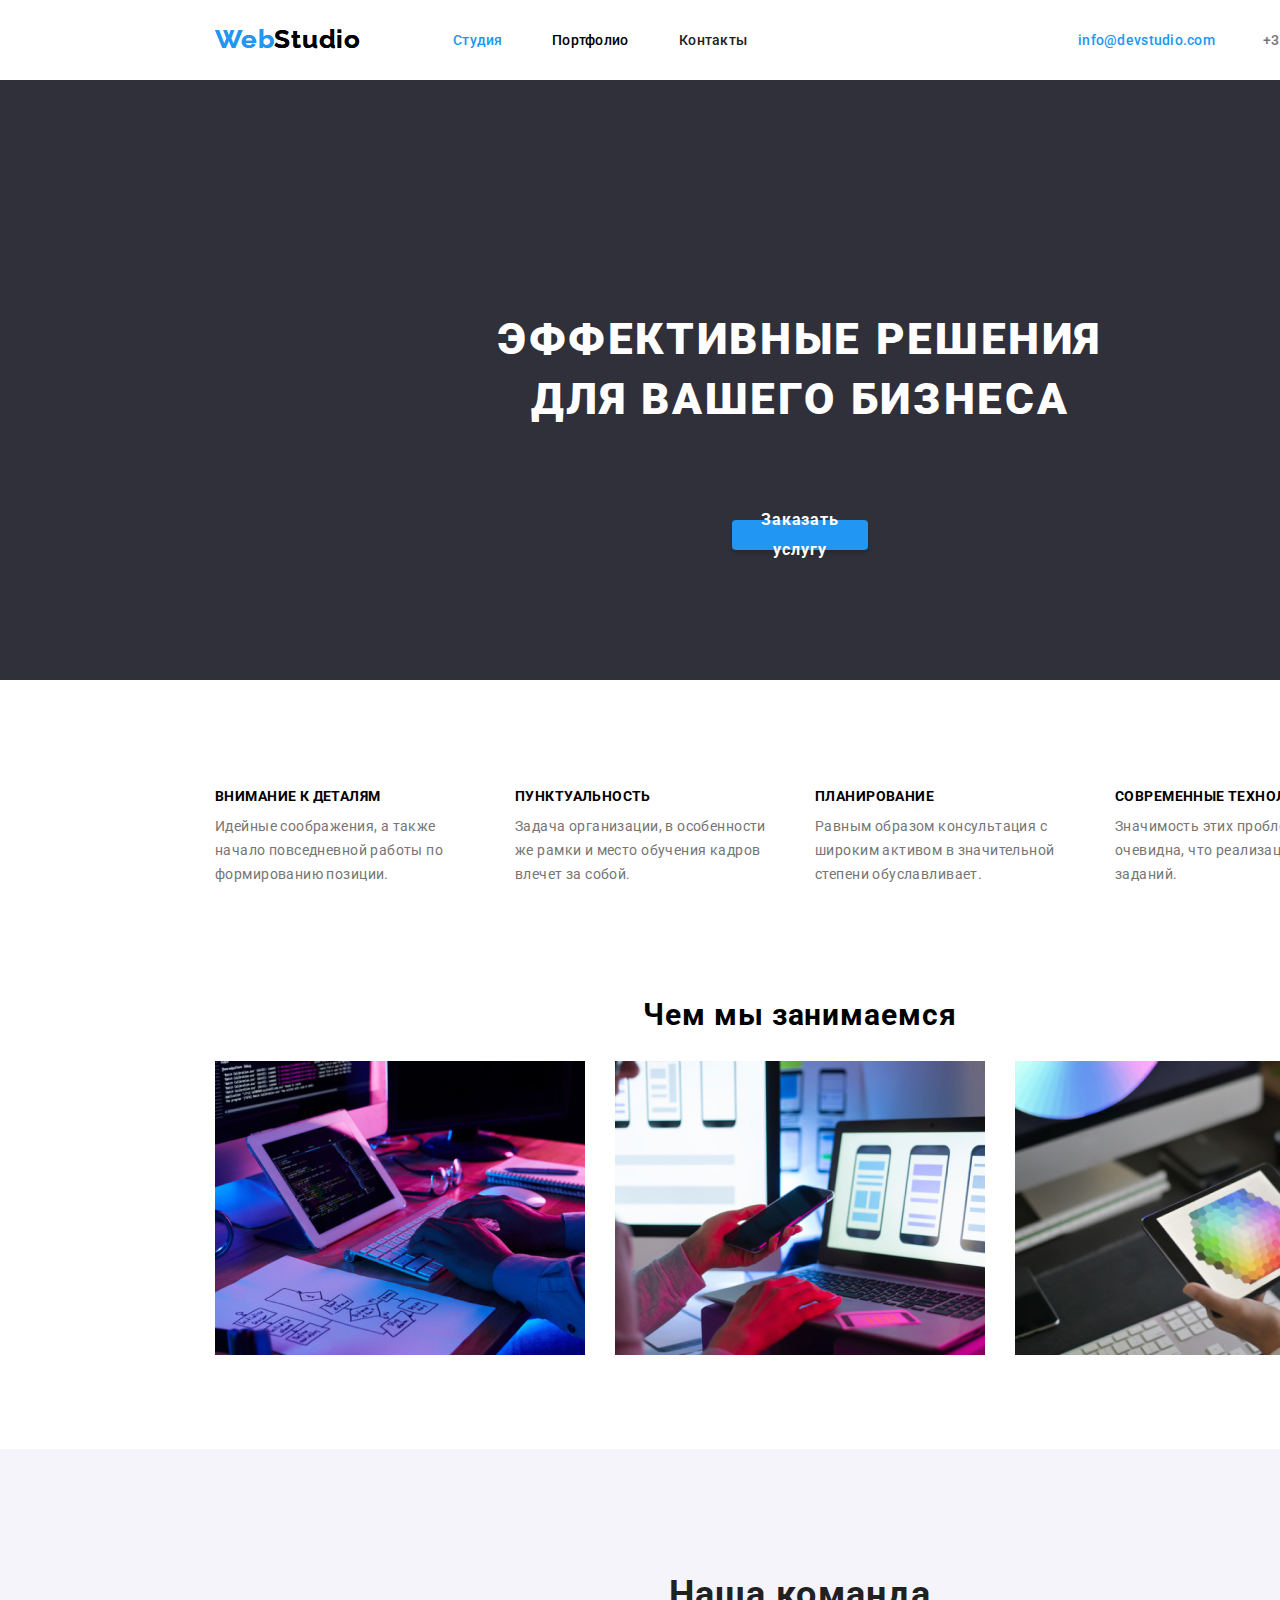
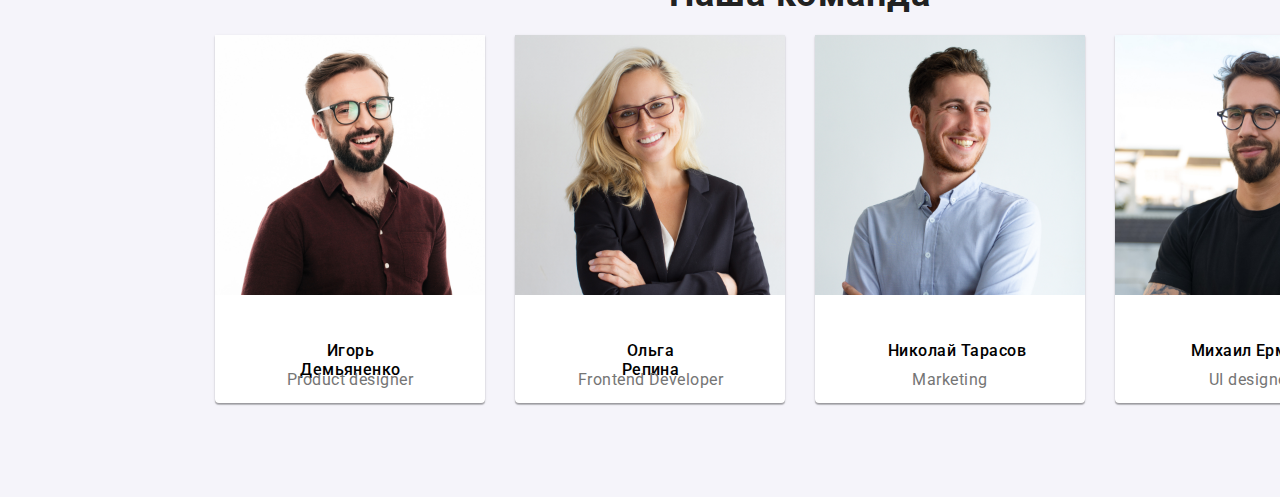
==== index.html @ 215f5685 "Add files via upload" ====
<!DOCTYPE html>
<html>
  <head>
    <meta charset="UTF-8" />
    <meta http-equiv="X-UA-Compatible" content="IE=edge" />
    <meta name="viewport" content="width=device-width, initial-scale=1.0" />
    <title>WebStudio</title>
    <link rel="stylesheet" type="text/css" href="./css/styles.css" />
    <link rel="preconnect" href="https://fonts.googleapis.com" />
    <link rel="preconnect" href="https://fonts.gstatic.com" crossorigin />
    <link
      href="https://fonts.googleapis.com/css2?family=Raleway&family=Roboto:wght@100&display=swap"
      rel="stylesheet"
    />
    <link rel="preconnect" href="https://fonts.googleapis.com" />
    <link rel="preconnect" href="https://fonts.gstatic.com" crossorigin />
    <link
      href="https://fonts.googleapis.com/css2?family=Raleway&family=Roboto:wght@100;400&display=swap"
      rel="stylesheet"
    />
  </head>
  <body class="page">
    <!-- Header -->
    <header>
      <nav>
        <a href="" lang="en" class="logo"> <span> Web</span>Studio </a>

        <ul class="site-nav">
          <li>
            <a href="" class="studio current"> Студия </a>
          </li>

          <li>
            <a href="./portfolio.html" class="portfolio">Портфолио</a>
          </li>
          <li>
            <a href="" class="contacts">Контакты</a>
          </li>
        </ul>
        <ul>
          <li>
            <a href="" class="email"> info@devstudio.com </a>
          </li>
          <li>
            <a href="" class="telephone-number"> +380961111111 </a>
          </li>
        </ul>
      </nav>
    </header>
    <main>
      <!-- Hero -->
      <section class="hero">
        <h1 class="hero-title">
          Эффективные решения <br />
          для вашего бизнеса
        </h1>

        <a href="" class="button">Заказать услугу</a>
      </section>

      <!-- Second Section -->
      <section>
        <!-- hidden heading -->
        <h2>Наши преймущества</h2>
      </section>
      <section>
        <ul>
          <li>
            <h3 class="details">Внимание к деталям</h3>
            <p class="details-text">
              Идейные соображения, а также начало повседневной работы по
              формированию позиции.
            </p>
          </li>

          <li>
            <h3 class="punctuality">Пунктуальность</h3>
            <p class="punctuality-text">
              Задача организации, в особенности же рамки и место обучения кадров
              влечет за собой.
            </p>
          </li>

          <li>
            <h3 class="planning">Планирование</h3>
            <p class="planning-text">
              Равным образом консультация с широким активом в значительной
              степени обуславливает.
            </p>
          </li>

          <li>
            <h3 class="technologies">Современные технологии</h3>
            <p class="technologies-text">
              Значимость этих проблем настолько очевидна, что реализация
              плановых заданий.
            </p>
          </li>
        </ul>
      </section>
      <!-- Third Section -->
      <section>
        <h2 class="what-we-do">Чем мы занимаемся</h2>
        <ul>
          <li>
            <a href="" class="img-1">
              <img
                src="./images/img-1.jpg"
                alt="Печатает на клавиатуре"
                width="370"
                height="294"
              />
            </a>
          </li>

          <li>
            <a href="" class="img-2">
              <img
                src="./images/img-2.jpg"
                alt="Ноутбук и планшет"
                width="370"
                height="294"
              />
            </a>
          </li>

          <li>
            <a href="" class="img-3">
              <img
                src="./images/img-3.jpg"
                alt="Планшет и цветовая форма"
                width="370"
                height="294"
              />
            </a>
          </li>
        </ul>
      </section>

      <section class="our-team"></section>
      <!-- Our Team -->
      <section>
        <h2 class="heading-team">Наша команда</h2>
        <ul>
          <li>
            <a href="" class="img-igor">
              <img
                src="./images/img-4.jpg"
                alt="Игорь Демьяненко"
                width="270"
                height="260"
              />
            </a>
            <p class="igor-d">Игорь Демьяненко</p>
            <p lang="en" class="product-designer">Product designer</p>
          </li>

          <li>
            <a href="" class="img-olga">
              <img
                src="./images/img-5.jpg"
                alt="Ольга Репина"
                width="270"
                height="260"
              />
            </a>
            <p class="olga-r">Ольга Репина</p>
            <p lang="en" class="frontend-developer">Frontend Developer</p>
          </li>

          <li>
            <a href="" class="img-taras">
              <img
                src="./images/img-6.jpg"
                alt="Николай Тарасов"
                width="270"
                height="260"
              />
            </a>
            <p class="tarasov">Николай Тарасов</p>
            <p lang="en" class="marketing">Marketing</p>
          </li>

          <li>
            <a href="" class="img-michael">
              <img
                src="./images/img-7.jpg"
                alt="Михаил Ермаков"
                width="270"
                height="260"
              />
            </a>
            <p class="michael-e">Михаил Ермаков</p>
            <p lang="en" class="ui-designer">UI designer</p>
          </li>
        </ul>
      </section>
    </main>
    <!-- Footer -->
    <footer class="footer">
      <a href="" lang="en" class="logo"> <span> Web</span>Studio </a>
      <address>
        г. Киев, пр-т Леси Украинки, 26 <br />
        <a href="info@example.com" class="email-foot">info@example.com</a>
      </address>
    </footer>
  </body>
</html>
---- css/styles.css ----
:root {
  --title-text-color: #212121;
  --accent-color: #2196f3;
}
ul {
  list-style-type: none;
}

header {
  /* top line bg */

  position: absolute;
  width: 1600px;
  height: 80px;
  left: 0px;
  top: 0px;

  background: #ffffff;
}
.logo {
  /* WebStudio */

  position: absolute;
  width: 145px;
  height: 31px;
  left: 215px;
  top: 24px;

  font-family: Raleway;
  font-style: normal;
  font-weight: bold;
  font-size: 26px;
  line-height: 31px;
  /* identical to box height */
  letter-spacing: 0.03em;

  color: #000000;
  text-decoration: none;
}
.logo span {
  color: #2196f3;
  text-decoration: none;
}
.studio {
  /* Студия */

  position: absolute;
  width: 49px;
  height: 16px;
  left: 453px;
  top: 32px;

  font-family: Roboto;
  font-style: normal;
  font-weight: 500;
  font-size: 14px;
  line-height: 16px;
  letter-spacing: 0.02em;

  color: #2196f3;

  text-decoration: none;
}
.site-nav .studio.current {
  color: var(--accent-color);
}
.studio:hover,
.studio:focus {
  color: #000000;
}
.portfolio {
  /* Портфолио */

  position: absolute;
  width: 77px;
  height: 16px;
  left: 552px;
  top: 32px;

  font-family: Roboto;
  font-style: normal;
  font-weight: 500;
  font-size: 14px;
  line-height: 16px;
  letter-spacing: 0.02em;

  color: var(--primary-text-color);
  text-decoration: none;
}
.contacts {
  /* Контакты */

  position: absolute;
  width: 68px;
  height: 16px;
  left: 679px;
  top: 32px;

  font-family: Roboto;
  font-style: normal;
  font-weight: 500;
  font-size: 14px;
  line-height: 16px;
  letter-spacing: 0.02em;
  text-decoration: none;

  color: #212121;
  list-style-type: none;
}
.email {
  /* info@devstudio.com */

  position: absolute;
  width: 135px;
  height: 16px;
  left: 1078px;
  top: 32px;

  font-family: Roboto;
  font-style: normal;
  font-weight: 500;
  font-size: 14px;
  line-height: 16px;
  letter-spacing: 0.02em;
  text-decoration: none;
  color: #2196f3;
}
.email:hover,
.email:focus {
  color: var(--accent-color);
}
.telephone-number {
  /* +38 096 111 11 11 */

  position: absolute;
  width: 122px;
  height: 16px;
  left: 1263px;
  top: 32px;

  font-family: Roboto;
  font-style: normal;
  font-weight: 500;
  font-size: 14px;
  line-height: 16px;
  letter-spacing: 0.02em;
  text-decoration: none;
  color: #757575;
}
.telephone-number:hover,
.telephone-number:focus {
  color: var(--accent-color);
}
.hero {
  /* Bg */

  position: absolute;
  width: 1600px;
  height: 600px;
  left: 0px;
  top: 80px;

  background: #2f303a;
}
.hero-title {
  /* Эффективные решения для вашего бизнеса */

  position: absolute;
  width: 696px;
  height: 120px;
  left: 452px;
  top: 200px;

  font-family: Roboto;
  font-style: normal;
  font-weight: 900;
  font-size: 44px;
  line-height: 60px;
  /* or 136% */
  text-align: center;
  letter-spacing: 0.06em;
  text-transform: uppercase;

  color: #ffffff;
}
/* Button */
.button {
  /* bg */

  position: absolute;
  width: 200px;
  height: 50px;
  left: 700px;
  top: 430px;

  background: #2196f3;
  box-shadow: 0px 4px 4px rgba(0, 0, 0, 0.15);
  border-radius: 4px;

  position: absolute;
  width: 136px;
  height: 30px;
  left: 732px;
  top: 440px;

  font-family: Roboto;
  font-style: normal;
  font-weight: bold;
  font-size: 16px;
  line-height: 30px;
  /* identical to box height, or 187% */
  display: flex;
  align-items: center;
  text-align: center;
  letter-spacing: 0.06em;

  color: #ffffff;

  text-decoration: none;
}

/* .button:hover,
.button:focus {
  color: var(--accent-color);
} */

.details {
  /* Внимание к деталям */

  position: absolute;
  width: 270px;
  height: 16px;
  left: 215px;
  top: 774px;

  font-family: Roboto;
  font-style: normal;
  font-weight: bold;
  font-size: 14px;
  line-height: 16px;
  letter-spacing: 0.03em;
  text-transform: uppercase;

  color: var(--primary-text-color);
}
.details-text {
  /* Идейные соображения, а также начало повседневной работы по формированию позиции. */

  position: absolute;
  width: 270px;
  height: 75px;
  left: 215px;
  top: 800px;

  font-family: Roboto;
  font-style: normal;
  font-weight: normal;
  font-size: 14px;
  line-height: 24px;
  /* or 171% */
  letter-spacing: 0.03em;

  color: #757575;
}
.punctuality {
  /* Пунктуальность */

  position: absolute;
  width: 270px;
  height: 16px;
  left: 515px;
  top: 774px;

  font-family: Roboto;
  font-style: normal;
  font-weight: bold;
  font-size: 14px;
  line-height: 16px;
  letter-spacing: 0.03em;
  text-transform: uppercase;

  color: var(--primary-text-color);
}
.punctuality-text {
  /* Задача организации, в особенности же рамки и место обучения кадров влечет за собой. */

  position: absolute;
  width: 270px;
  height: 75px;
  left: 515px;
  top: 800px;

  font-family: Roboto;
  font-style: normal;
  font-weight: normal;
  font-size: 14px;
  line-height: 24px;
  /* or 171% */
  letter-spacing: 0.03em;

  color: #757575;
}

.planning {
  /* Планирование */

  position: absolute;
  width: 270px;
  height: 16px;
  left: 815px;
  top: 774px;

  font-family: Roboto;
  font-style: normal;
  font-weight: bold;
  font-size: 14px;
  line-height: 16px;
  letter-spacing: 0.03em;
  text-transform: uppercase;

  color: var(--primary-text-color);
}
.planning-text {
  /* Равным образом консультация с широким активом в значительной степени обуславливает. */

  position: absolute;
  width: 270px;
  height: 75px;
  left: 815px;
  top: 800px;

  font-family: Roboto;
  font-style: normal;
  font-weight: normal;
  font-size: 14px;
  line-height: 24px;
  /* or 171% */
  letter-spacing: 0.03em;

  color: #757575;
}
.technologies {
  /* Современные технологии */

  position: absolute;
  width: 270px;
  height: 16px;
  left: 1115px;
  top: 774px;

  font-family: Roboto;
  font-style: normal;
  font-weight: bold;
  font-size: 14px;
  line-height: 16px;
  letter-spacing: 0.03em;
  text-transform: uppercase;

  color: var(--primary-text-color);
}
.technologies-text {
  /* Значимость этих проблем настолько очевидна, что реализация плановых заданий. */

  position: absolute;
  width: 270px;
  height: 75px;
  left: 1115px;
  top: 800px;

  font-family: Roboto;
  font-style: normal;
  font-weight: normal;
  font-size: 14px;
  line-height: 24px;
  /* or 171% */
  letter-spacing: 0.03em;

  color: #757575;
}
.what-we-do {
  /* Чем мы занимаемся */

  position: absolute;
  width: 376px;
  height: 42px;
  left: 612px;
  top: 969px;

  font-family: Roboto;
  font-style: normal;
  font-weight: bold;
  font-size: 30px;
  line-height: 42px;
  text-align: center;
  letter-spacing: 0.03em;

  color: var(--primary-text-color);
}
.img-1 {
  /* img */

  position: absolute;
  width: 370px;
  height: 294px;
  left: 215px;
  top: 1061px;

  background: url(close-up-image-programer-working-his-desk-office_1098-18707.jpg);
  mix-blend-mode: normal;
}
.img-2 {
  /* img */

  position: absolute;
  width: 370px;
  height: 294px;
  left: 615px;
  top: 1061px;

  background: url(web-ui-designers-are-developing-application-smartphones-team-creators-is-working-interface-mobile-phones_8119-2713.jpg);
}
.img-3 {
  /* img */

  position: absolute;
  width: 370px;
  height: 294px;
  left: 1015px;
  top: 1061px;

  background: url(creative-artist-web-design-with-working-colour-selection-graphic-tablet_35674-1119.jpg);
}

.our-team {
  /* Section bg our team */

  position: absolute;
  width: 1600px;
  height: 648px;
  left: 0px;
  top: 1449px;

  background: #f5f4fa;
}
.heading-team {
  /* Наша команда */

  position: absolute;
  width: 264px;
  height: 42px;
  left: 668px;
  top: 1543px;

  font-family: Roboto;
  font-style: normal;
  font-weight: bold;
  font-size: 36px;
  line-height: 42px;
  text-align: center;
  letter-spacing: 0.03em;

  color: #212121;
}
.our-team {
  /* Section bg */

  position: absolute;
  width: 1600px;
  height: 648px;
  left: 0px;
  top: 1449px;

  background: #f5f4fa;
}

.img-igor {
  /* card bg */

  position: absolute;
  width: 270px;
  height: 368px;
  left: 215px;
  top: 1635px;

  background: #ffffff;
  /* material shadow v1 */
  box-shadow: 0px 1px 3px rgba(0, 0, 0, 0.12), 0px 1px 1px rgba(0, 0, 0, 0.14),
    0px 2px 1px rgba(0, 0, 0, 0.2);
  border-radius: 0px 0px 4px 4px;
}
.img-olga {
  /* card bg */

  position: absolute;
  width: 270px;
  height: 368px;
  left: 515px;
  top: 1635px;

  background: #ffffff;
  /* material shadow v1 */
  box-shadow: 0px 1px 3px rgba(0, 0, 0, 0.12), 0px 1px 1px rgba(0, 0, 0, 0.14),
    0px 2px 1px rgba(0, 0, 0, 0.2);
  border-radius: 0px 0px 4px 4px;
}

.img-taras {
  /* card bg */

  position: absolute;
  width: 270px;
  height: 368px;
  left: 815px;
  top: 1635px;

  background: #ffffff;
  /* material shadow v1 */
  box-shadow: 0px 1px 3px rgba(0, 0, 0, 0.12), 0px 1px 1px rgba(0, 0, 0, 0.14),
    0px 2px 1px rgba(0, 0, 0, 0.2);
  border-radius: 0px 0px 4px 4px;
}
.img-michael {
  /* card bg */

  position: absolute;
  width: 270px;
  height: 368px;
  left: 1115px;
  top: 1635px;

  background: #ffffff;
  /* material shadow v1 */
  box-shadow: 0px 1px 3px rgba(0, 0, 0, 0.12), 0px 1px 1px rgba(0, 0, 0, 0.14),
    0px 2px 1px rgba(0, 0, 0, 0.2);
  border-radius: 0px 0px 4px 4px;
}
.igor-d {
  /* Игорь Демьяненко */

  position: absolute;
  width: 151px;
  height: 19px;
  left: 275px;
  top: 1925px;

  font-family: Roboto;
  font-style: normal;
  font-weight: 500;
  font-size: 16px;
  line-height: 19px;
  /* identical to box height */
  text-align: center;
  letter-spacing: 0.03em;

  color: var(--primary-text-color);
}
.product-designer {
  /* Product Designer */

  position: absolute;
  width: 130px;
  height: 19px;
  left: 285px;
  top: 1954px;

  font-family: Roboto;
  font-style: normal;
  font-weight: normal;
  font-size: 16px;
  line-height: 19px;
  /* identical to box height */
  text-align: center;
  letter-spacing: 0.03em;

  color: #757575;
}
.olga-r {
  /* Ольга Репина */

  position: absolute;
  width: 109px;
  height: 19px;
  left: 596px;
  top: 1925px;

  font-family: Roboto;
  font-style: normal;
  font-weight: 500;
  font-size: 16px;
  line-height: 19px;
  /* identical to box height */
  text-align: center;
  letter-spacing: 0.03em;

  color: var(--primary-text-color);
}
.frontend-developer {
  /* Frontend Developer */

  position: absolute;
  width: 147px;
  height: 19px;
  left: 577px;
  top: 1954px;

  font-family: Roboto;
  font-style: normal;
  font-weight: normal;
  font-size: 16px;
  line-height: 19px;
  /* identical to box height */
  text-align: center;
  letter-spacing: 0.03em;

  color: #757575;
}
.tarasov {
  /* Николай Тарасов */

  position: absolute;
  width: 150px;
  height: 19px;
  left: 882px;
  top: 1925px;

  font-family: Roboto;
  font-style: normal;
  font-weight: 500;
  font-size: 16px;
  line-height: 19px;
  /* identical to box height */
  text-align: center;
  letter-spacing: 0.03em;

  color: var(--primary-text-color);
}
.marketing {
  /* Marketing */

  position: absolute;
  width: 76px;
  height: 19px;
  left: 912px;
  top: 1954px;

  font-family: Roboto;
  font-style: normal;
  font-weight: normal;
  font-size: 16px;
  line-height: 19px;
  /* identical to box height */
  text-align: center;
  letter-spacing: 0.03em;

  color: #757575;
}
.michael-e {
  /* Михаил Ермаков */

  position: absolute;
  width: 150px;
  height: 19px;
  left: 1183px;
  top: 1925px;

  font-family: Roboto;
  font-style: normal;
  font-weight: 500;
  font-size: 16px;
  line-height: 19px;
  /* identical to box height */
  text-align: center;
  letter-spacing: 0.03em;

  color: var(--primary-text-color);
}
.ui-designer {
  /* UI Designer */

  position: absolute;
  width: 87px;
  height: 19px;
  left: 1207px;
  top: 1954px;

  font-family: Roboto;
  font-style: normal;
  font-weight: normal;
  font-size: 16px;
  line-height: 19px;
  /* identical to box height */
  text-align: center;
  letter-spacing: 0.03em;

  color: #757575;
}
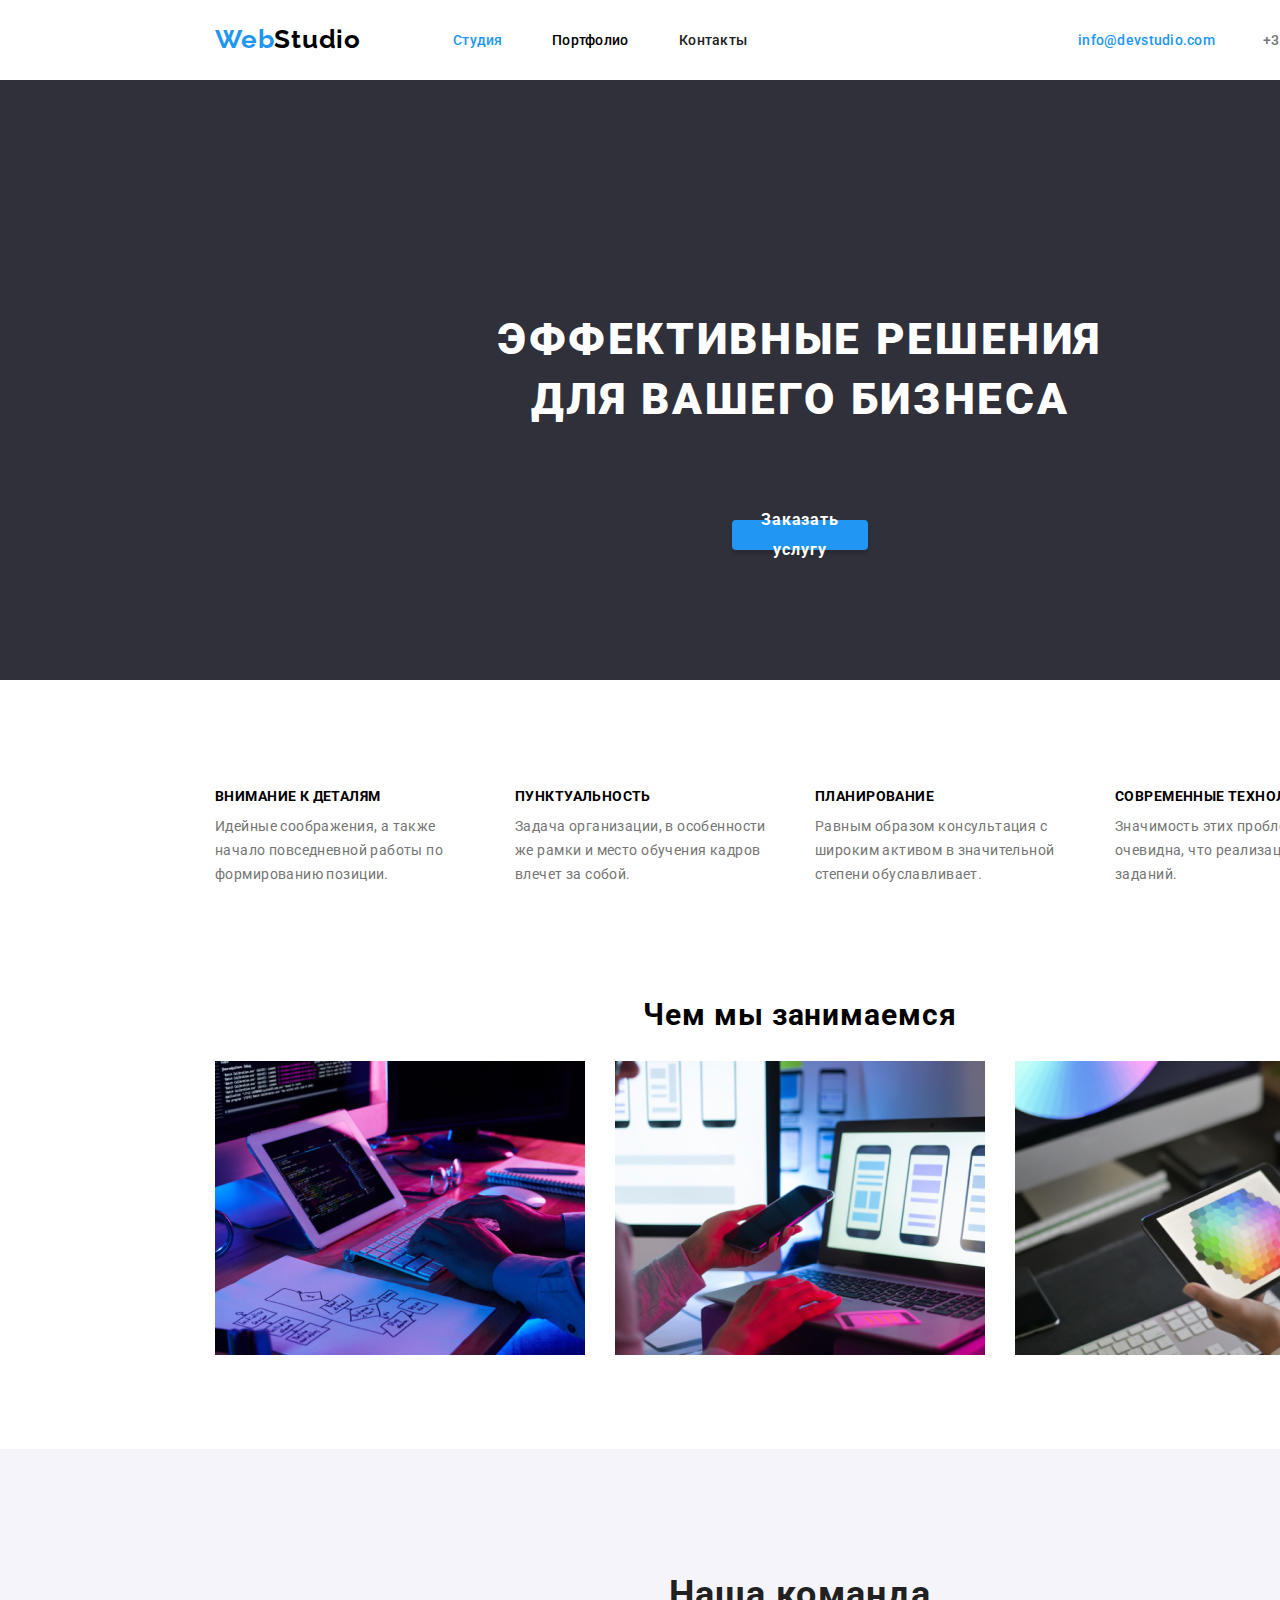
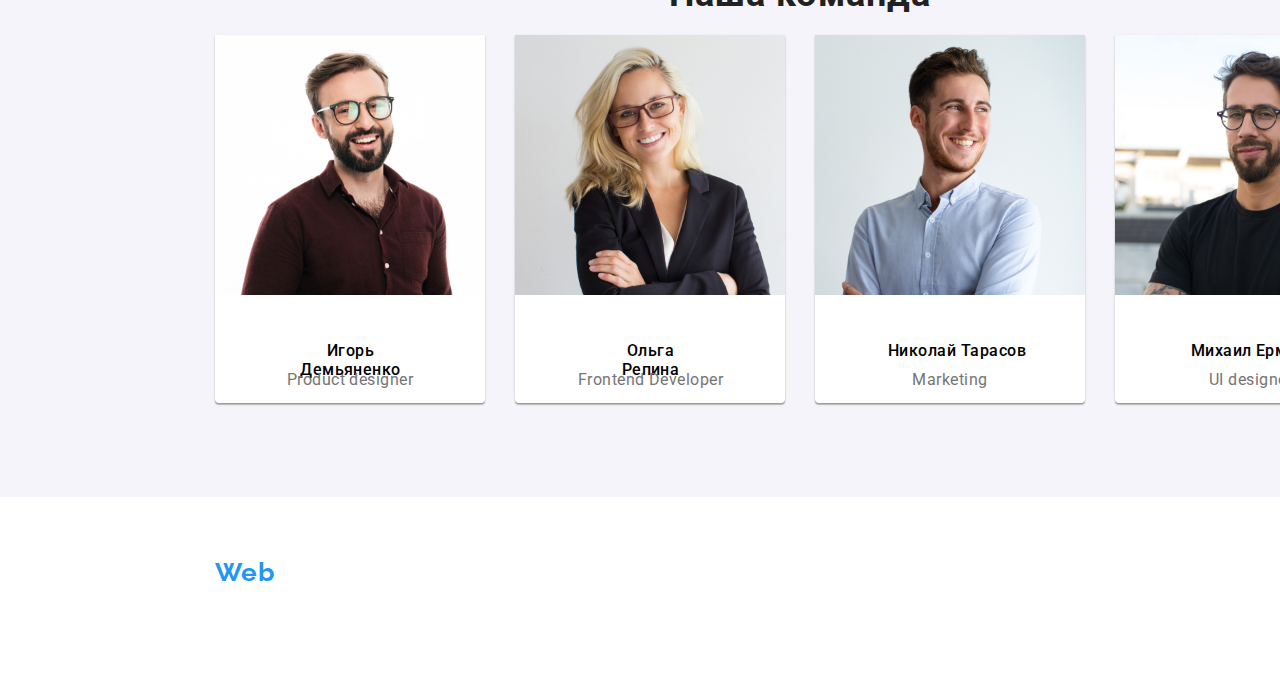
==== commit 9fb29ce8: "Fixed bugs" ====
--- a/index.html
+++ b/index.html
@@ -103,36 +103,33 @@
         <h2 class="what-we-do">Чем мы занимаемся</h2>
         <ul>
           <li>
-            <a href="" class="img-1">
-              <img
-                src="./images/img-1.jpg"
-                alt="Печатает на клавиатуре"
-                width="370"
-                height="294"
-              />
-            </a>
-          </li>
-
-          <li>
-            <a href="" class="img-2">
-              <img
-                src="./images/img-2.jpg"
-                alt="Ноутбук и планшет"
-                width="370"
-                height="294"
-              />
-            </a>
-          </li>
-
-          <li>
-            <a href="" class="img-3">
-              <img
-                src="./images/img-3.jpg"
-                alt="Планшет и цветовая форма"
-                width="370"
-                height="294"
-              />
-            </a>
+            <img
+              class="img-1"
+              src="./images/img-1.jpg"
+              alt="Печатает на клавиатуре"
+              width="370"
+              height="294"
+            />
+          </li>
+
+          <li>
+            <img
+              class="img-2"
+              src="./images/img-2.jpg"
+              alt="Ноутбук и планшет"
+              width="370"
+              height="294"
+            />
+          </li>
+
+          <li>
+            <img
+              class="img-3"
+              src="./images/img-3.jpg"
+              alt="Планшет и цветовая форма"
+              width="370"
+              height="294"
+            />
           </li>
         </ul>
       </section>
@@ -151,7 +148,7 @@
                 height="260"
               />
             </a>
-            <p class="igor-d">Игорь Демьяненко</p>
+            <h3 class="igor-d">Игорь Демьяненко</h3>
             <p lang="en" class="product-designer">Product designer</p>
           </li>
 
@@ -164,12 +161,12 @@
                 height="260"
               />
             </a>
-            <p class="olga-r">Ольга Репина</p>
+            <h3 class="olga-r">Ольга Репина</h3>
             <p lang="en" class="frontend-developer">Frontend Developer</p>
           </li>
 
           <li>
-            <a href="" class="img-taras">
+            <a href="" class="img-tarasov">
               <img
                 src="./images/img-6.jpg"
                 alt="Николай Тарасов"
@@ -177,7 +174,7 @@
                 height="260"
               />
             </a>
-            <p class="tarasov">Николай Тарасов</p>
+            <h3 class="tarasov">Николай Тарасов</h3>
             <p lang="en" class="marketing">Marketing</p>
           </li>
 
@@ -190,18 +187,21 @@
                 height="260"
               />
             </a>
-            <p class="michael-e">Михаил Ермаков</p>
+            <h3 class="michael-e">Михаил Ермаков</h3>
             <p lang="en" class="ui-designer">UI designer</p>
           </li>
         </ul>
       </section>
     </main>
     <!-- Footer -->
-    <footer class="footer">
-      <a href="" lang="en" class="logo"> <span> Web</span>Studio </a>
+    <footer>
+      <a href="" lang="en" class="logo-footer"> <span> Web</span>Studio </a>
       <address>
-        г. Киев, пр-т Леси Украинки, 26 <br />
-        <a href="info@example.com" class="email-foot">info@example.com</a>
+        <p class="address">г. Киев, пр-т Леси Украинки, 26</p>
+        <br />
+        <a href="" class="email-foot">info@example.com</a>
+        <br />
+        <a href="" class="number">+380961111111</a>
       </address>
     </footer>
   </body>
--- a/css/styles.css
+++ b/css/styles.css
@@ -42,7 +42,7 @@
   text-decoration: none;
 }
 .studio {
-  /* Студия */
+  /*  */
 
   position: absolute;
   width: 49px;
@@ -69,7 +69,7 @@
   color: #000000;
 }
 .portfolio {
-  /* Портфолио */
+  /*  */
 
   position: absolute;
   width: 77px;
@@ -88,7 +88,7 @@
   text-decoration: none;
 }
 .contacts {
-  /* Контакты */
+  /* ÐšÐ¾Ð½Ñ‚Ð°ÐºÑ‚Ñ‹ */
 
   position: absolute;
   width: 68px;
@@ -163,8 +163,6 @@
   background: #2f303a;
 }
 .hero-title {
-  /* Эффективные решения для вашего бизнеса */
-
   position: absolute;
   width: 696px;
   height: 120px;
@@ -225,8 +223,6 @@
 } */
 
 .details {
-  /* Внимание к деталям */
-
   position: absolute;
   width: 270px;
   height: 16px;
@@ -244,8 +240,6 @@
   color: var(--primary-text-color);
 }
 .details-text {
-  /* Идейные соображения, а также начало повседневной работы по формированию позиции. */
-
   position: absolute;
   width: 270px;
   height: 75px;
@@ -263,8 +257,6 @@
   color: #757575;
 }
 .punctuality {
-  /* Пунктуальность */
-
   position: absolute;
   width: 270px;
   height: 16px;
@@ -282,8 +274,6 @@
   color: var(--primary-text-color);
 }
 .punctuality-text {
-  /* Задача организации, в особенности же рамки и место обучения кадров влечет за собой. */
-
   position: absolute;
   width: 270px;
   height: 75px;
@@ -302,7 +292,7 @@
 }
 
 .planning {
-  /* Планирование */
+  /* ÐŸÐ»Ð°Ð½Ð¸Ñ€Ð¾Ð²Ð°Ð½Ð¸Ðµ */
 
   position: absolute;
   width: 270px;
@@ -321,8 +311,6 @@
   color: var(--primary-text-color);
 }
 .planning-text {
-  /* Равным образом консультация с широким активом в значительной степени обуславливает. */
-
   position: absolute;
   width: 270px;
   height: 75px;
@@ -340,8 +328,6 @@
   color: #757575;
 }
 .technologies {
-  /* Современные технологии */
-
   position: absolute;
   width: 270px;
   height: 16px;
@@ -358,9 +344,8 @@
 
   color: var(--primary-text-color);
 }
+
 .technologies-text {
-  /* Значимость этих проблем настолько очевидна, что реализация плановых заданий. */
-
   position: absolute;
   width: 270px;
   height: 75px;
@@ -378,7 +363,7 @@
   color: #757575;
 }
 .what-we-do {
-  /* Чем мы занимаемся */
+  /* Ð§ÐµÐ¼ Ð¼Ñ‹ Ð·Ð°Ð½Ð¸Ð¼Ð°ÐµÐ¼ÑÑ */
 
   position: absolute;
   width: 376px;
@@ -443,8 +428,6 @@
   background: #f5f4fa;
 }
 .heading-team {
-  /* Наша команда */
-
   position: absolute;
   width: 264px;
   height: 42px;
@@ -472,7 +455,6 @@
 
   background: #f5f4fa;
 }
-
 .img-igor {
   /* card bg */
 
@@ -488,6 +470,44 @@
     0px 2px 1px rgba(0, 0, 0, 0.2);
   border-radius: 0px 0px 4px 4px;
 }
+.igor-d {
+  position: absolute;
+  width: 151px;
+  height: 19px;
+  left: 275px;
+  top: 1925px;
+
+  font-family: Roboto;
+  font-style: normal;
+  font-weight: 500;
+  font-size: 16px;
+  line-height: 19px;
+  /* identical to box height */
+  text-align: center;
+  letter-spacing: 0.03em;
+
+  color: var(--primary-text-color);
+}
+.product-designer {
+  /* Product Designer */
+
+  position: absolute;
+  width: 130px;
+  height: 19px;
+  left: 285px;
+  top: 1954px;
+
+  font-family: Roboto;
+  font-style: normal;
+  font-weight: normal;
+  font-size: 16px;
+  line-height: 19px;
+  /* identical to box height */
+  text-align: center;
+  letter-spacing: 0.03em;
+
+  color: #757575;
+}
 .img-olga {
   /* card bg */
 
@@ -504,7 +524,7 @@
   border-radius: 0px 0px 4px 4px;
 }
 
-.img-taras {
+.img-tarasov {
   /* card bg */
 
   position: absolute;
@@ -534,49 +554,8 @@
     0px 2px 1px rgba(0, 0, 0, 0.2);
   border-radius: 0px 0px 4px 4px;
 }
-.igor-d {
-  /* Игорь Демьяненко */
-
-  position: absolute;
-  width: 151px;
-  height: 19px;
-  left: 275px;
-  top: 1925px;
-
-  font-family: Roboto;
-  font-style: normal;
-  font-weight: 500;
-  font-size: 16px;
-  line-height: 19px;
-  /* identical to box height */
-  text-align: center;
-  letter-spacing: 0.03em;
-
-  color: var(--primary-text-color);
-}
-.product-designer {
-  /* Product Designer */
-
-  position: absolute;
-  width: 130px;
-  height: 19px;
-  left: 285px;
-  top: 1954px;
-
-  font-family: Roboto;
-  font-style: normal;
-  font-weight: normal;
-  font-size: 16px;
-  line-height: 19px;
-  /* identical to box height */
-  text-align: center;
-  letter-spacing: 0.03em;
-
-  color: #757575;
-}
+
 .olga-r {
-  /* Ольга Репина */
-
   position: absolute;
   width: 109px;
   height: 19px;
@@ -615,8 +594,6 @@
   color: #757575;
 }
 .tarasov {
-  /* Николай Тарасов */
-
   position: absolute;
   width: 150px;
   height: 19px;
@@ -655,8 +632,6 @@
   color: #757575;
 }
 .michael-e {
-  /* Михаил Ермаков */
-
   position: absolute;
   width: 150px;
   height: 19px;
@@ -694,3 +669,90 @@
 
   color: #757575;
 }
+footer {
+  background-color: #2f303a;
+}
+
+.logo-footer {
+  /* WebStudio */
+
+  position: absolute;
+  width: 145px;
+  height: 31px;
+  left: 215px;
+  top: 2157px;
+
+  font-family: Raleway;
+  font-style: normal;
+  font-weight: bold;
+  font-size: 26px;
+  line-height: 31px;
+  /* identical to box height */
+  letter-spacing: 0.03em;
+  text-decoration: none;
+
+  color: #ffffff;
+}
+.logo-footer span {
+  /* WebStudio */
+
+  color: #2196f3;
+  text-decoration: none;
+}
+.address {
+  /* г. Киев, пр-т Леси Украинки, 26 */
+
+  position: absolute;
+  width: 231px;
+  height: 21px;
+  left: 215px;
+  top: 2208px;
+
+  font-family: Roboto;
+  font-style: normal;
+  font-weight: normal;
+  font-size: 14px;
+  line-height: 24px;
+  /* or 171% */
+  letter-spacing: 0.03em;
+
+  color: #ffffff;
+}
+.email-foot {
+  /* info@example.com */
+
+  position: absolute;
+  width: 231px;
+  height: 21px;
+  left: 215px;
+  top: 2238px;
+
+  font-family: Roboto;
+  font-style: normal;
+  font-weight: normal;
+  font-size: 14px;
+  line-height: 24px;
+  /* or 171% */
+  letter-spacing: 0.03em;
+
+  color: rgba(255, 255, 255, 0.6);
+}
+.number {
+  /* +38 099 111 11 11 */
+
+  position: absolute;
+  width: 231px;
+  height: 21px;
+  left: 215px;
+  top: 2268px;
+
+  font-family: Roboto;
+  font-style: normal;
+  font-weight: normal;
+  font-size: 14px;
+  line-height: 24px;
+  /* or 171% */
+  letter-spacing: 0.03em;
+
+  color: rgba(255, 255, 255, 0.6);
+}
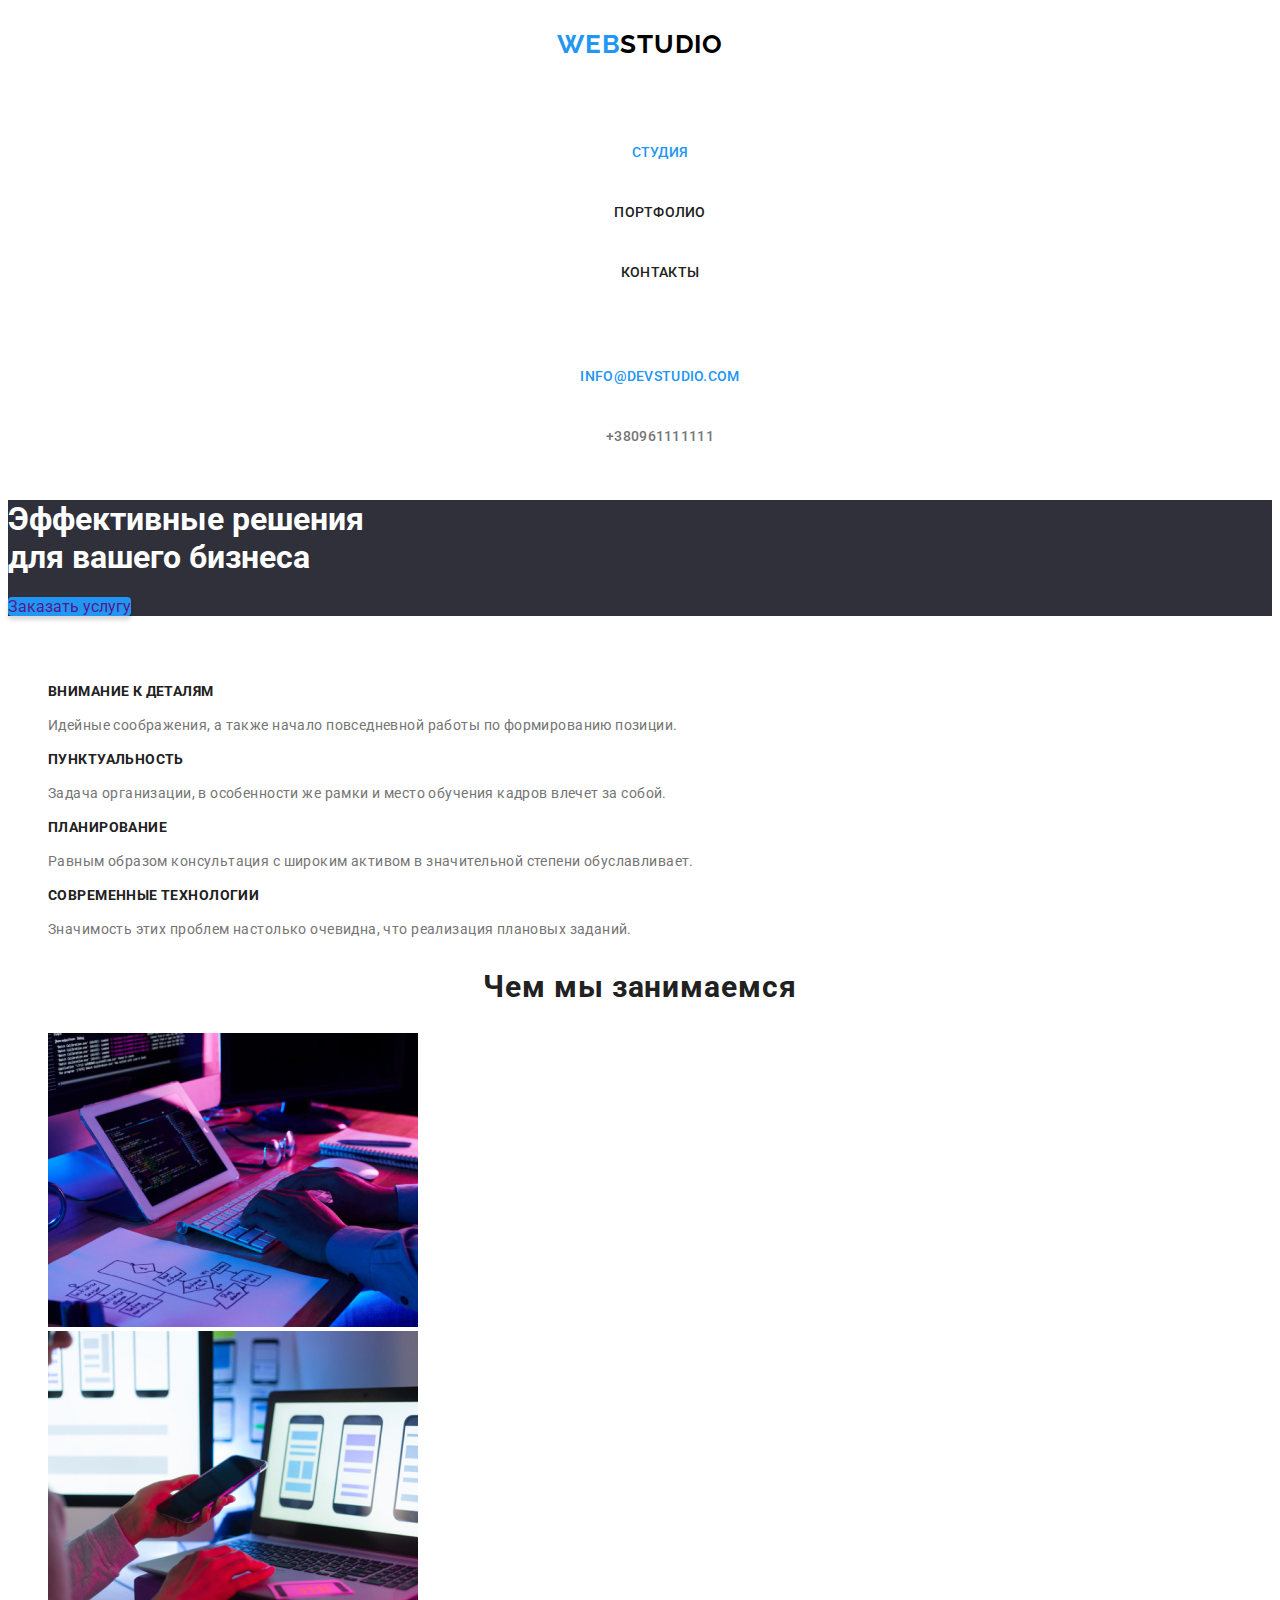
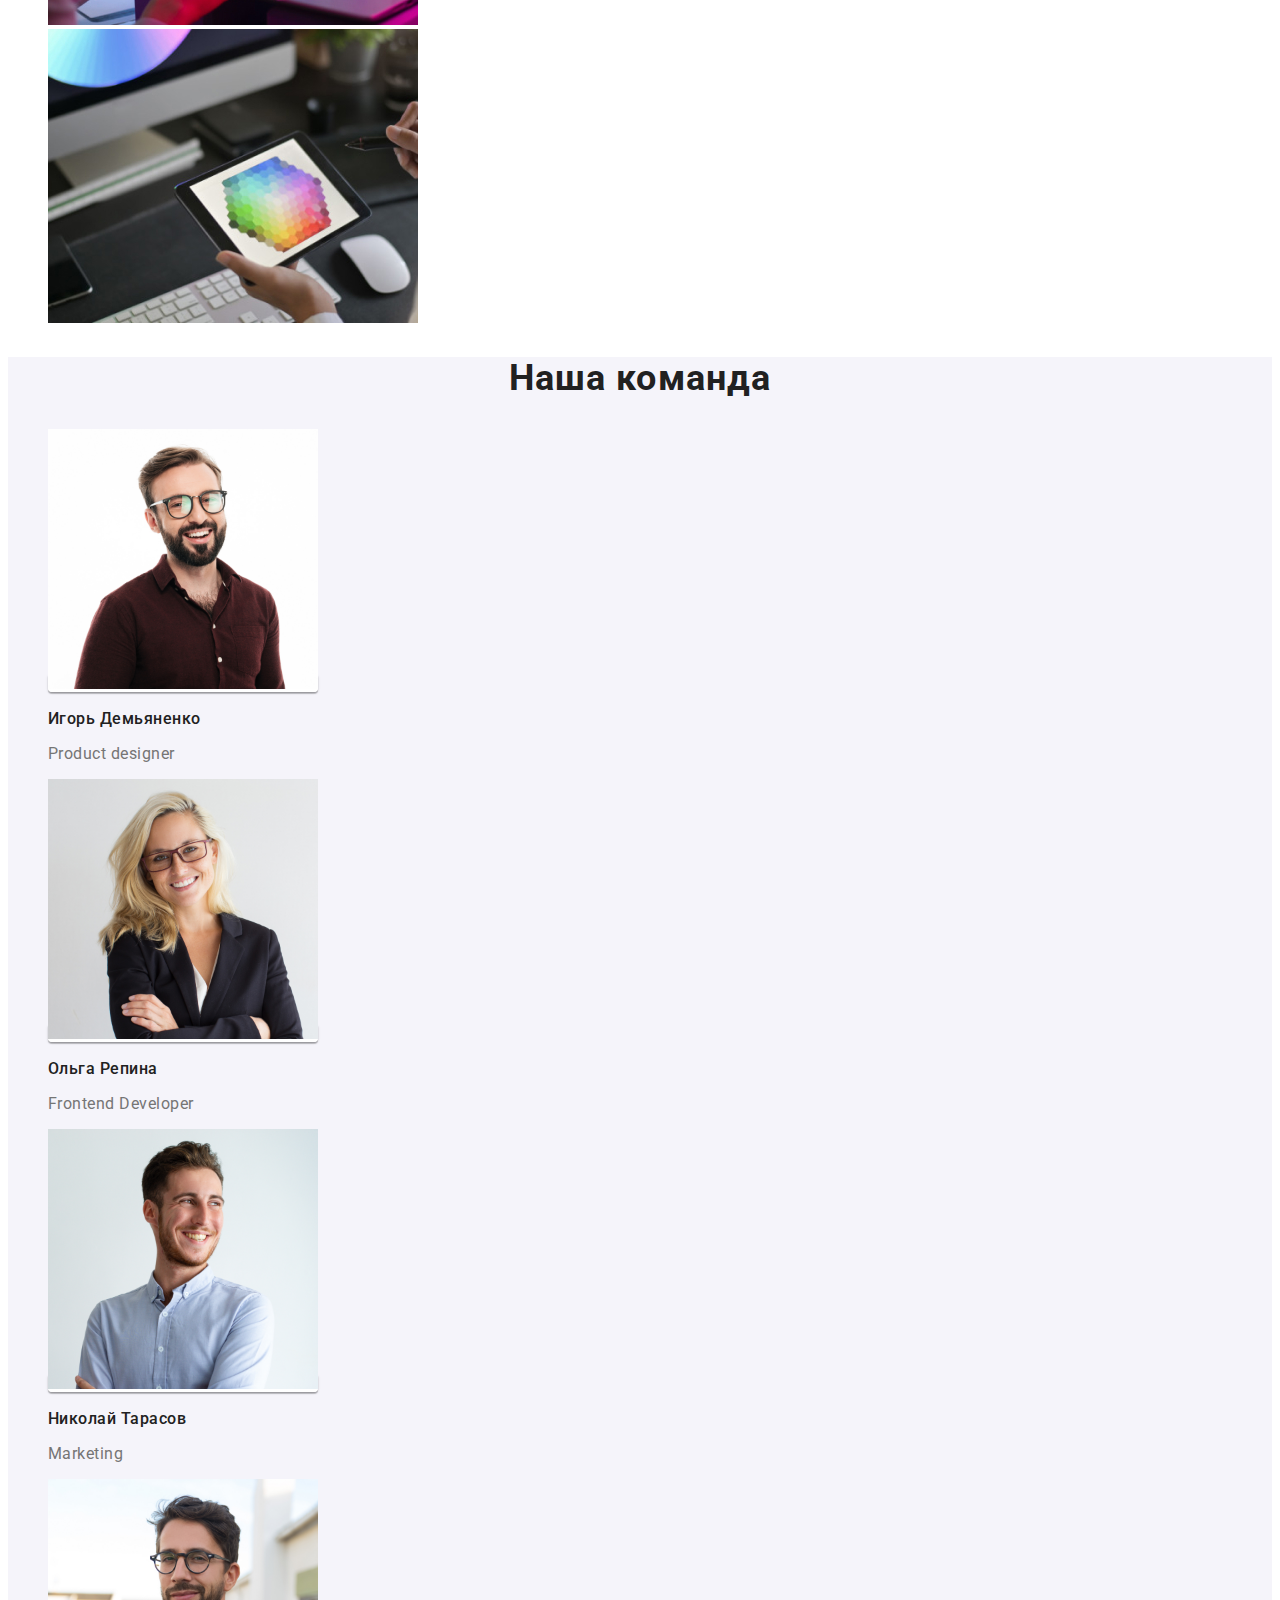
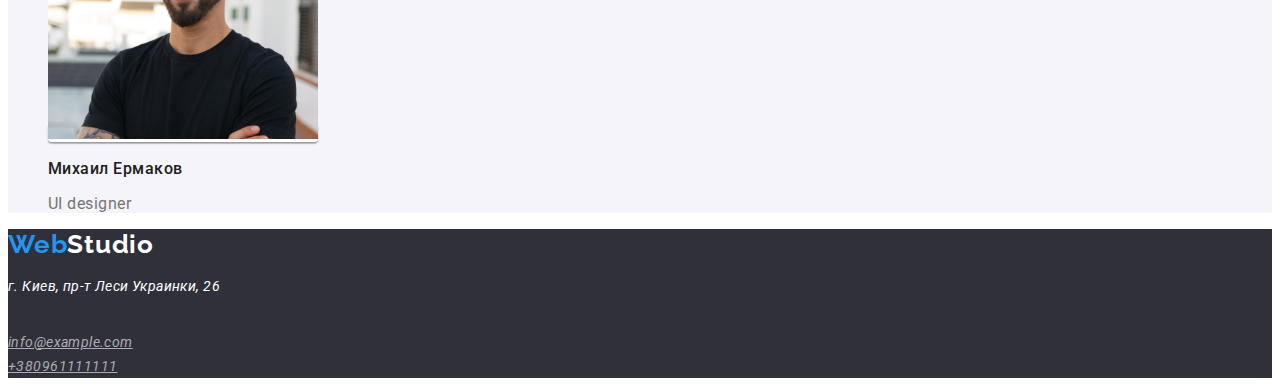
==== commit 085ad744: "Adding css to portfolio" ====
--- a/index.html
+++ b/index.html
@@ -21,7 +21,7 @@
   </head>
   <body class="page">
     <!-- Header -->
-    <header>
+    <header class="header">
       <nav>
         <a href="" lang="en" class="logo"> <span> Web</span>Studio </a>
 
@@ -134,9 +134,9 @@
         </ul>
       </section>
 
-      <section class="our-team"></section>
-      <!-- Our Team -->
-      <section>
+      <section class="our-team">
+        <!-- Our Team -->
+
         <h2 class="heading-team">Наша команда</h2>
         <ul>
           <li>
@@ -193,6 +193,7 @@
         </ul>
       </section>
     </main>
+
     <!-- Footer -->
     <footer>
       <a href="" lang="en" class="logo-footer"> <span> Web</span>Studio </a>
--- a/css/styles.css
+++ b/css/styles.css
@@ -1,176 +1,22 @@
 :root {
   --title-text-color: #212121;
   --accent-color: #2196f3;
+  --background-color: #ffffff;
+  --primary-text-color: #757575;
+  --button-color: #f5f4fa;
+}
+body {
+  color: var(--background-color);
 }
 ul {
   list-style-type: none;
 }
 
-header {
+.header {
   /* top line bg */
 
-  position: absolute;
-  width: 1600px;
-  height: 80px;
-  left: 0px;
-  top: 0px;
-
-  background: #ffffff;
-}
-.logo {
-  /* WebStudio */
-
-  position: absolute;
-  width: 145px;
-  height: 31px;
-  left: 215px;
-  top: 24px;
-
-  font-family: Raleway;
-  font-style: normal;
-  font-weight: bold;
-  font-size: 26px;
-  line-height: 31px;
-  /* identical to box height */
-  letter-spacing: 0.03em;
-
-  color: #000000;
-  text-decoration: none;
-}
-.logo span {
-  color: #2196f3;
-  text-decoration: none;
-}
-.studio {
-  /*  */
-
-  position: absolute;
-  width: 49px;
-  height: 16px;
-  left: 453px;
-  top: 32px;
-
-  font-family: Roboto;
-  font-style: normal;
-  font-weight: 500;
-  font-size: 14px;
-  line-height: 16px;
-  letter-spacing: 0.02em;
-
-  color: #2196f3;
-
-  text-decoration: none;
-}
-.site-nav .studio.current {
-  color: var(--accent-color);
-}
-.studio:hover,
-.studio:focus {
-  color: #000000;
-}
-.portfolio {
-  /*  */
-
-  position: absolute;
-  width: 77px;
-  height: 16px;
-  left: 552px;
-  top: 32px;
-
-  font-family: Roboto;
-  font-style: normal;
-  font-weight: 500;
-  font-size: 14px;
-  line-height: 16px;
-  letter-spacing: 0.02em;
-
-  color: var(--primary-text-color);
-  text-decoration: none;
-}
-.contacts {
-  /* ÐšÐ¾Ð½Ñ‚Ð°ÐºÑ‚Ñ‹ */
-
-  position: absolute;
-  width: 68px;
-  height: 16px;
-  left: 679px;
-  top: 32px;
-
-  font-family: Roboto;
-  font-style: normal;
-  font-weight: 500;
-  font-size: 14px;
-  line-height: 16px;
-  letter-spacing: 0.02em;
-  text-decoration: none;
-
-  color: #212121;
-  list-style-type: none;
-}
-.email {
-  /* info@devstudio.com */
-
-  position: absolute;
-  width: 135px;
-  height: 16px;
-  left: 1078px;
-  top: 32px;
-
-  font-family: Roboto;
-  font-style: normal;
-  font-weight: 500;
-  font-size: 14px;
-  line-height: 16px;
-  letter-spacing: 0.02em;
-  text-decoration: none;
-  color: #2196f3;
-}
-.email:hover,
-.email:focus {
-  color: var(--accent-color);
-}
-.telephone-number {
-  /* +38 096 111 11 11 */
-
-  position: absolute;
-  width: 122px;
-  height: 16px;
-  left: 1263px;
-  top: 32px;
-
-  font-family: Roboto;
-  font-style: normal;
-  font-weight: 500;
-  font-size: 14px;
-  line-height: 16px;
-  letter-spacing: 0.02em;
-  text-decoration: none;
-  color: #757575;
-}
-.telephone-number:hover,
-.telephone-number:focus {
-  color: var(--accent-color);
-}
-.hero {
-  /* Bg */
-
-  position: absolute;
-  width: 1600px;
-  height: 600px;
-  left: 0px;
-  top: 80px;
-
-  background: #2f303a;
-}
-.hero-title {
-  position: absolute;
-  width: 696px;
-  height: 120px;
-  left: 452px;
-  top: 200px;
-
-  font-family: Roboto;
-  font-style: normal;
+  font-family: Roboto;
+
   font-weight: 900;
   font-size: 44px;
   line-height: 60px;
@@ -179,41 +25,123 @@
   letter-spacing: 0.06em;
   text-transform: uppercase;
 
-  color: #ffffff;
-}
+  color: var(--background-color);
+}
+.hero {
+  background: var(--title-text-color);
+}
+.logo {
+  /* WebStudio */
+  line-height: 31px;
+
+  font-family: Raleway;
+
+  font-weight: bold;
+  font-size: 26px;
+  line-height: 31px;
+  /* identical to box height */
+  letter-spacing: 0.03em;
+
+  color: #000000;
+  text-decoration: none;
+}
+
+.logo span {
+  color: var(--accent-color);
+  text-decoration: none;
+  line-height: 31px;
+}
+
+.studio {
+  font-family: Roboto;
+
+  font-weight: 500;
+  font-size: 14px;
+  line-height: 16px;
+  letter-spacing: 0.02em;
+
+  color: var(--accent-color);
+
+  text-decoration: none;
+}
+.site-nav .studio.current {
+  color: var(--accent-color);
+}
+.studio:hover,
+.studio:focus {
+  color: #000000;
+}
+.portfolio {
+  font-family: Roboto;
+
+  font-weight: 500;
+  font-size: 14px;
+  line-height: 16px;
+  letter-spacing: 0.02em;
+
+  color: var(--title-text-color);
+  text-decoration: none;
+}
+.contacts {
+  font-family: Roboto;
+
+  font-weight: 500;
+  font-size: 14px;
+  line-height: 16px;
+  letter-spacing: 0.02em;
+  text-decoration: none;
+
+  color: var(--title-text-color);
+  list-style-type: none;
+}
+.email {
+  /* info@devstudio.com */
+
+  font-family: Roboto;
+
+  font-weight: 500;
+  font-size: 14px;
+  line-height: 16px;
+  letter-spacing: 0.02em;
+  text-decoration: none;
+  color: var(--accent-color);
+}
+.email:hover,
+.email:focus {
+  color: var(--accent-color);
+}
+.telephone-number {
+  /* +38 096 111 11 11 */
+
+  font-family: Roboto;
+
+  font-weight: 500;
+  font-size: 14px;
+  line-height: 16px;
+  letter-spacing: 0.02em;
+  text-decoration: none;
+  color: var(--primary-text-color);
+}
+.telephone-number:hover,
+.telephone-number:focus {
+  color: var(--accent-color);
+}
+/* .hero {
+
+} */
 /* Button */
+.hero {
+  font-family: Roboto;
+  background: var(--background-color);
+  background: #2f303a;
+}
 .button {
   /* bg */
 
-  position: absolute;
-  width: 200px;
-  height: 50px;
-  left: 700px;
-  top: 430px;
-
-  background: #2196f3;
+  background: var(--accent-color);
   box-shadow: 0px 4px 4px rgba(0, 0, 0, 0.15);
   border-radius: 4px;
 
-  position: absolute;
-  width: 136px;
-  height: 30px;
-  left: 732px;
-  top: 440px;
-
-  font-family: Roboto;
-  font-style: normal;
-  font-weight: bold;
-  font-size: 16px;
-  line-height: 30px;
-  /* identical to box height, or 187% */
-  display: flex;
-  align-items: center;
-  text-align: center;
-  letter-spacing: 0.06em;
-
-  color: #ffffff;
-
   text-decoration: none;
 }
 
@@ -223,219 +151,130 @@
 } */
 
 .details {
-  position: absolute;
-  width: 270px;
-  height: 16px;
-  left: 215px;
-  top: 774px;
-
-  font-family: Roboto;
-  font-style: normal;
+  font-family: Roboto;
+
   font-weight: bold;
   font-size: 14px;
   line-height: 16px;
   letter-spacing: 0.03em;
   text-transform: uppercase;
 
-  color: var(--primary-text-color);
+  color: var(--title-text-color);
 }
 .details-text {
-  position: absolute;
-  width: 270px;
-  height: 75px;
-  left: 215px;
-  top: 800px;
-
-  font-family: Roboto;
-  font-style: normal;
+  font-family: Roboto;
+
   font-weight: normal;
   font-size: 14px;
   line-height: 24px;
   /* or 171% */
   letter-spacing: 0.03em;
 
-  color: #757575;
+  color: var(--primary-text-color);
 }
 .punctuality {
-  position: absolute;
-  width: 270px;
-  height: 16px;
-  left: 515px;
-  top: 774px;
-
-  font-family: Roboto;
-  font-style: normal;
+  font-family: Roboto;
+
   font-weight: bold;
   font-size: 14px;
   line-height: 16px;
   letter-spacing: 0.03em;
   text-transform: uppercase;
 
-  color: var(--primary-text-color);
+  color: var(--title-text-color);
 }
 .punctuality-text {
-  position: absolute;
-  width: 270px;
-  height: 75px;
-  left: 515px;
-  top: 800px;
-
-  font-family: Roboto;
-  font-style: normal;
+  font-family: Roboto;
+
   font-weight: normal;
   font-size: 14px;
   line-height: 24px;
   /* or 171% */
   letter-spacing: 0.03em;
 
-  color: #757575;
+  color: var(--primary-text-color);
 }
 
 .planning {
-  /* ÐŸÐ»Ð°Ð½Ð¸Ñ€Ð¾Ð²Ð°Ð½Ð¸Ðµ */
-
-  position: absolute;
-  width: 270px;
-  height: 16px;
-  left: 815px;
-  top: 774px;
-
-  font-family: Roboto;
-  font-style: normal;
+  font-family: Roboto;
+
   font-weight: bold;
   font-size: 14px;
   line-height: 16px;
   letter-spacing: 0.03em;
   text-transform: uppercase;
 
-  color: var(--primary-text-color);
+  color: var(--title-text-color);
 }
 .planning-text {
-  position: absolute;
-  width: 270px;
-  height: 75px;
-  left: 815px;
-  top: 800px;
-
-  font-family: Roboto;
-  font-style: normal;
+  font-family: Roboto;
+
   font-weight: normal;
   font-size: 14px;
   line-height: 24px;
   /* or 171% */
   letter-spacing: 0.03em;
 
-  color: #757575;
+  color: var(--primary-text-color);
 }
 .technologies {
-  position: absolute;
-  width: 270px;
-  height: 16px;
-  left: 1115px;
-  top: 774px;
-
-  font-family: Roboto;
-  font-style: normal;
+  font-family: Roboto;
+
   font-weight: bold;
   font-size: 14px;
   line-height: 16px;
   letter-spacing: 0.03em;
   text-transform: uppercase;
 
-  color: var(--primary-text-color);
+  color: var(--title-text-color);
 }
 
 .technologies-text {
-  position: absolute;
-  width: 270px;
-  height: 75px;
-  left: 1115px;
-  top: 800px;
-
-  font-family: Roboto;
-  font-style: normal;
-  font-weight: normal;
+  font-family: Roboto;
+
   font-size: 14px;
   line-height: 24px;
   /* or 171% */
   letter-spacing: 0.03em;
 
-  color: #757575;
+  color: var(--primary-text-color);
 }
 .what-we-do {
-  /* Ð§ÐµÐ¼ Ð¼Ñ‹ Ð·Ð°Ð½Ð¸Ð¼Ð°ÐµÐ¼ÑÑ */
-
-  position: absolute;
-  width: 376px;
-  height: 42px;
-  left: 612px;
-  top: 969px;
-
-  font-family: Roboto;
-  font-style: normal;
+  font-family: Roboto;
+
   font-weight: bold;
   font-size: 30px;
   line-height: 42px;
   text-align: center;
   letter-spacing: 0.03em;
 
-  color: var(--primary-text-color);
+  color: var(--title-text-color);
 }
 .img-1 {
   /* img */
 
-  position: absolute;
-  width: 370px;
-  height: 294px;
-  left: 215px;
-  top: 1061px;
-
   background: url(close-up-image-programer-working-his-desk-office_1098-18707.jpg);
   mix-blend-mode: normal;
 }
 .img-2 {
   /* img */
 
-  position: absolute;
-  width: 370px;
-  height: 294px;
-  left: 615px;
-  top: 1061px;
-
   background: url(web-ui-designers-are-developing-application-smartphones-team-creators-is-working-interface-mobile-phones_8119-2713.jpg);
 }
 .img-3 {
   /* img */
 
-  position: absolute;
-  width: 370px;
-  height: 294px;
-  left: 1015px;
-  top: 1061px;
-
   background: url(creative-artist-web-design-with-working-colour-selection-graphic-tablet_35674-1119.jpg);
 }
 
 .our-team {
   /* Section bg our team */
 
-  position: absolute;
-  width: 1600px;
-  height: 648px;
-  left: 0px;
-  top: 1449px;
-
   background: #f5f4fa;
 }
 .heading-team {
-  position: absolute;
-  width: 264px;
-  height: 42px;
-  left: 668px;
-  top: 1543px;
-
-  font-family: Roboto;
-  font-style: normal;
+  font-family: Roboto;
+
   font-weight: bold;
   font-size: 36px;
   line-height: 42px;
@@ -447,63 +286,39 @@
 .our-team {
   /* Section bg */
 
-  position: absolute;
-  width: 1600px;
-  height: 648px;
-  left: 0px;
-  top: 1449px;
-
   background: #f5f4fa;
 }
 .img-igor {
   /* card bg */
-
-  position: absolute;
-  width: 270px;
-  height: 368px;
-  left: 215px;
-  top: 1635px;
 
   background: #ffffff;
   /* material shadow v1 */
   box-shadow: 0px 1px 3px rgba(0, 0, 0, 0.12), 0px 1px 1px rgba(0, 0, 0, 0.14),
     0px 2px 1px rgba(0, 0, 0, 0.2);
   border-radius: 0px 0px 4px 4px;
+  /* card bg */
 }
 .igor-d {
-  position: absolute;
-  width: 151px;
-  height: 19px;
-  left: 275px;
-  top: 1925px;
-
-  font-family: Roboto;
-  font-style: normal;
-  font-weight: 500;
-  font-size: 16px;
-  line-height: 19px;
-  /* identical to box height */
-  text-align: center;
-  letter-spacing: 0.03em;
-
-  color: var(--primary-text-color);
+  font-family: Roboto;
+
+  font-weight: 500;
+  font-size: 16px;
+  line-height: 19px;
+  /* identical to box height */
+
+  letter-spacing: 0.03em;
+
+  color: var(--title-text-color);
 }
 .product-designer {
   /* Product Designer */
 
-  position: absolute;
-  width: 130px;
-  height: 19px;
-  left: 285px;
-  top: 1954px;
-
-  font-family: Roboto;
-  font-style: normal;
-  font-weight: normal;
-  font-size: 16px;
-  line-height: 19px;
-  /* identical to box height */
-  text-align: center;
+  font-family: Roboto;
+
+  font-weight: normal;
+  font-size: 16px;
+  line-height: 19px;
+
   letter-spacing: 0.03em;
 
   color: #757575;
@@ -511,13 +326,7 @@
 .img-olga {
   /* card bg */
 
-  position: absolute;
-  width: 270px;
-  height: 368px;
-  left: 515px;
-  top: 1635px;
-
-  background: #ffffff;
+  background: var(--background-color);
   /* material shadow v1 */
   box-shadow: 0px 1px 3px rgba(0, 0, 0, 0.12), 0px 1px 1px rgba(0, 0, 0, 0.14),
     0px 2px 1px rgba(0, 0, 0, 0.2);
@@ -527,13 +336,7 @@
 .img-tarasov {
   /* card bg */
 
-  position: absolute;
-  width: 270px;
-  height: 368px;
-  left: 815px;
-  top: 1635px;
-
-  background: #ffffff;
+  background: var(--background-color);
   /* material shadow v1 */
   box-shadow: 0px 1px 3px rgba(0, 0, 0, 0.12), 0px 1px 1px rgba(0, 0, 0, 0.14),
     0px 2px 1px rgba(0, 0, 0, 0.2);
@@ -542,13 +345,7 @@
 .img-michael {
   /* card bg */
 
-  position: absolute;
-  width: 270px;
-  height: 368px;
-  left: 1115px;
-  top: 1635px;
-
-  background: #ffffff;
+  background: var(--background-color);
   /* material shadow v1 */
   box-shadow: 0px 1px 3px rgba(0, 0, 0, 0.12), 0px 1px 1px rgba(0, 0, 0, 0.14),
     0px 2px 1px rgba(0, 0, 0, 0.2);
@@ -556,134 +353,92 @@
 }
 
 .olga-r {
-  position: absolute;
-  width: 109px;
-  height: 19px;
-  left: 596px;
-  top: 1925px;
-
-  font-family: Roboto;
-  font-style: normal;
-  font-weight: 500;
-  font-size: 16px;
-  line-height: 19px;
-  /* identical to box height */
-  text-align: center;
-  letter-spacing: 0.03em;
-
-  color: var(--primary-text-color);
+  font-family: Roboto;
+
+  font-weight: 500;
+  font-size: 16px;
+  line-height: 19px;
+  /* identical to box height */
+
+  letter-spacing: 0.03em;
+
+  color: var(--title-text-color);
 }
 .frontend-developer {
   /* Frontend Developer */
 
-  position: absolute;
-  width: 147px;
-  height: 19px;
-  left: 577px;
-  top: 1954px;
-
-  font-family: Roboto;
-  font-style: normal;
-  font-weight: normal;
-  font-size: 16px;
-  line-height: 19px;
-  /* identical to box height */
-  text-align: center;
-  letter-spacing: 0.03em;
-
-  color: #757575;
+  font-family: Roboto;
+
+  font-weight: normal;
+  font-size: 16px;
+  line-height: 19px;
+  /* identical to box height */
+
+  letter-spacing: 0.03em;
+
+  color: var(--primary-text-color);
 }
 .tarasov {
-  position: absolute;
-  width: 150px;
-  height: 19px;
-  left: 882px;
-  top: 1925px;
-
-  font-family: Roboto;
-  font-style: normal;
-  font-weight: 500;
-  font-size: 16px;
-  line-height: 19px;
-  /* identical to box height */
-  text-align: center;
-  letter-spacing: 0.03em;
-
-  color: var(--primary-text-color);
+  font-family: Roboto;
+
+  font-weight: 500;
+  font-size: 16px;
+  line-height: 19px;
+  /* identical to box height */
+
+  letter-spacing: 0.03em;
+
+  color: var(--title-text-color);
 }
 .marketing {
   /* Marketing */
 
-  position: absolute;
-  width: 76px;
-  height: 19px;
-  left: 912px;
-  top: 1954px;
-
-  font-family: Roboto;
-  font-style: normal;
-  font-weight: normal;
-  font-size: 16px;
-  line-height: 19px;
-  /* identical to box height */
-  text-align: center;
-  letter-spacing: 0.03em;
-
-  color: #757575;
+  font-family: Roboto;
+
+  font-weight: normal;
+  font-size: 16px;
+  line-height: 19px;
+  /* identical to box height */
+
+  letter-spacing: 0.03em;
+
+  color: var(--primary-text-color);
 }
 .michael-e {
-  position: absolute;
-  width: 150px;
-  height: 19px;
-  left: 1183px;
-  top: 1925px;
-
-  font-family: Roboto;
-  font-style: normal;
-  font-weight: 500;
-  font-size: 16px;
-  line-height: 19px;
-  /* identical to box height */
-  text-align: center;
-  letter-spacing: 0.03em;
-
-  color: var(--primary-text-color);
+  font-family: Roboto;
+
+  font-weight: 500;
+  font-size: 16px;
+  line-height: 19px;
+  /* identical to box height */
+
+  letter-spacing: 0.03em;
+
+  color: var(--title-text-color);
 }
 .ui-designer {
   /* UI Designer */
 
-  position: absolute;
-  width: 87px;
-  height: 19px;
-  left: 1207px;
-  top: 1954px;
-
-  font-family: Roboto;
-  font-style: normal;
-  font-weight: normal;
-  font-size: 16px;
-  line-height: 19px;
-  /* identical to box height */
-  text-align: center;
-  letter-spacing: 0.03em;
-
-  color: #757575;
+  font-family: Roboto;
+
+  font-weight: normal;
+  font-size: 16px;
+  line-height: 19px;
+  /* identical to box height */
+
+  letter-spacing: 0.03em;
+
+  color: var(--primary-text-color);
 }
 footer {
-  background-color: #2f303a;
+  background: #2f303a;
 }
 
 .logo-footer {
   /* WebStudio */
 
-  position: absolute;
-  width: 145px;
-  height: 31px;
-  left: 215px;
-  top: 2157px;
-
   font-family: Raleway;
-  font-style: normal;
+
   font-weight: bold;
   font-size: 26px;
   line-height: 31px;
@@ -691,44 +446,32 @@
   letter-spacing: 0.03em;
   text-decoration: none;
 
-  color: #ffffff;
+  color: var(--background-color);
 }
 .logo-footer span {
   /* WebStudio */
 
-  color: #2196f3;
+  color: var(--accent-color);
   text-decoration: none;
 }
 .address {
   /* г. Киев, пр-т Леси Украинки, 26 */
 
-  position: absolute;
-  width: 231px;
-  height: 21px;
-  left: 215px;
-  top: 2208px;
-
-  font-family: Roboto;
-  font-style: normal;
+  font-family: Roboto;
+
   font-weight: normal;
   font-size: 14px;
   line-height: 24px;
   /* or 171% */
   letter-spacing: 0.03em;
 
-  color: #ffffff;
+  color: var(--background-color);
 }
 .email-foot {
   /* info@example.com */
 
-  position: absolute;
-  width: 231px;
-  height: 21px;
-  left: 215px;
-  top: 2238px;
-
-  font-family: Roboto;
-  font-style: normal;
+  font-family: Roboto;
+
   font-weight: normal;
   font-size: 14px;
   line-height: 24px;
@@ -740,14 +483,8 @@
 .number {
   /* +38 099 111 11 11 */
 
-  position: absolute;
-  width: 231px;
-  height: 21px;
-  left: 215px;
-  top: 2268px;
-
-  font-family: Roboto;
-  font-style: normal;
+  font-family: Roboto;
+
   font-weight: normal;
   font-size: 14px;
   line-height: 24px;
@@ -756,3 +493,194 @@
 
   color: rgba(255, 255, 255, 0.6);
 }
+.all-button {
+  /* Rectangle 10 */
+  background: var(--accent-color);
+  /* shadow-middle */
+  box-shadow: 0px 3px 1px rgba(0, 0, 0, 0.1), 0px 1px 2px rgba(0, 0, 0, 0.08),
+    0px 2px 2px rgba(0, 0, 0, 0.12);
+  border-radius: 4px;
+}
+.web-site {
+  /* Rectangle 10 */
+  background: var(--button-color);
+  border-radius: 4px;
+}
+.app-button {
+  /* Rectangle 10 */
+  background: var(--button-color);
+  border-radius: 4px;
+}
+.marketing-button {
+  /* Rectangle 10 */
+  background: var(--button-color);
+  border-radius: 4px;
+}
+.poster {
+  /* container bg */
+
+  background: var(--background-color);
+  border: 1px solid #eeeeee;
+  box-sizing: border-box;
+}
+.techno {
+  /* Технокряк */
+
+  font-family: Roboto;
+
+  font-weight: bold;
+  font-size: 18px;
+  line-height: 36px;
+  /* identical to box height, or 200% */
+  letter-spacing: 0.06em;
+
+  color: var(--title-text-color);
+}
+.web {
+  /* Веб-сайт */
+  font-family: Roboto;
+  font-size: 16px;
+  line-height: 30px;
+  /* identical to box height, or 187% */
+  letter-spacing: 0.03em;
+
+  color: var(--primary-text-color);
+}
+.poster {
+  /* Постер New Orlean vs Golden Star */
+  font-family: Roboto;
+
+  font-weight: bold;
+  font-size: 18px;
+  line-height: 36px;
+  /* identical to box height, or 200% */
+  letter-spacing: 0.06em;
+
+  color: var(--title-text-color);
+}
+.poster-design {
+  /* Дизайн */
+
+  font-family: Roboto;
+  font-size: 16px;
+  line-height: 30px;
+  /* identical to box height, or 187% */
+  letter-spacing: 0.03em;
+
+  color: var(--primary-text-color);
+}
+
+.restaurant {
+  /* Ресторан Seafood */
+
+  font-family: Roboto;
+  font-weight: bold;
+  font-size: 18px;
+  line-height: 36px;
+  /* identical to box height, or 200% */
+  letter-spacing: 0.06em;
+
+  color: var(--title-text-color);
+}
+
+.app-restaurant {
+  /* Приложение */
+
+  font-family: Roboto;
+
+  font-size: 16px;
+  line-height: 30px;
+  /* identical to box height, or 187% */
+  letter-spacing: 0.03em;
+
+  color: var(--primary-text-color);
+}
+.prime {
+  /* Проект Prime */
+
+  font-family: Roboto;
+
+  font-weight: bold;
+  font-size: 18px;
+  line-height: 36px;
+  /* identical to box height, or 200% */
+  letter-spacing: 0.06em;
+
+  color: var(--title-text-color);
+}
+.prime-marketing {
+  /* Маркетинг */
+
+  font-family: Roboto;
+  font-size: 16px;
+  line-height: 30px;
+  /* identical to box height, or 187% */
+  letter-spacing: 0.03em;
+
+  color: var(--primary-text-color);
+}
+.boxes {
+  /* Проект Boxes */
+
+  font-family: Roboto;
+  font-weight: bold;
+  font-size: 18px;
+  line-height: 36px;
+  /* identical to box height, or 200% */
+  letter-spacing: 0.06em;
+
+  color: var(--title-text-color);
+}
+.box-app {
+  /* Приложение */
+  font-family: Roboto;
+  font-size: 16px;
+  line-height: 30px;
+  /* identical to box height, or 187% */
+  letter-spacing: 0.03em;
+
+  color: var(--primary-text-color);
+}
+.no-borders {
+  /* Inspiration has no Borders */
+  font-family: Roboto;
+  font-weight: bold;
+  font-size: 18px;
+  line-height: 36px;
+  /* identical to box height, or 200% */
+  letter-spacing: 0.06em;
+
+  color: var(--title-text-color);
+}
+.web-no-boarders {
+  /* Веб-сайт */
+  font-family: Roboto;
+  font-size: 16px;
+  line-height: 30px;
+  /* identical to box height, or 187% */
+  letter-spacing: 0.03em;
+
+  color: var(--primary-text-color);
+}
+.limited {
+  /* Издание Limited Edition */
+  font-family: Roboto;
+
+  font-weight: bold;
+  font-size: 18px;
+  line-height: 36px;
+  /* identical to box height, or 200% */
+  letter-spacing: 0.06em;
+
+  color: var(--title-text-color);
+}
+.design-limited {
+  /* Дизайн */
+  font-family: Roboto;
+  font-size: 16px;
+  line-height: 30px;
+  /* identical to box height, or 187% */
+  letter-spacing: 0.03em;
+
+  color: var(--primary-text-color);
+}
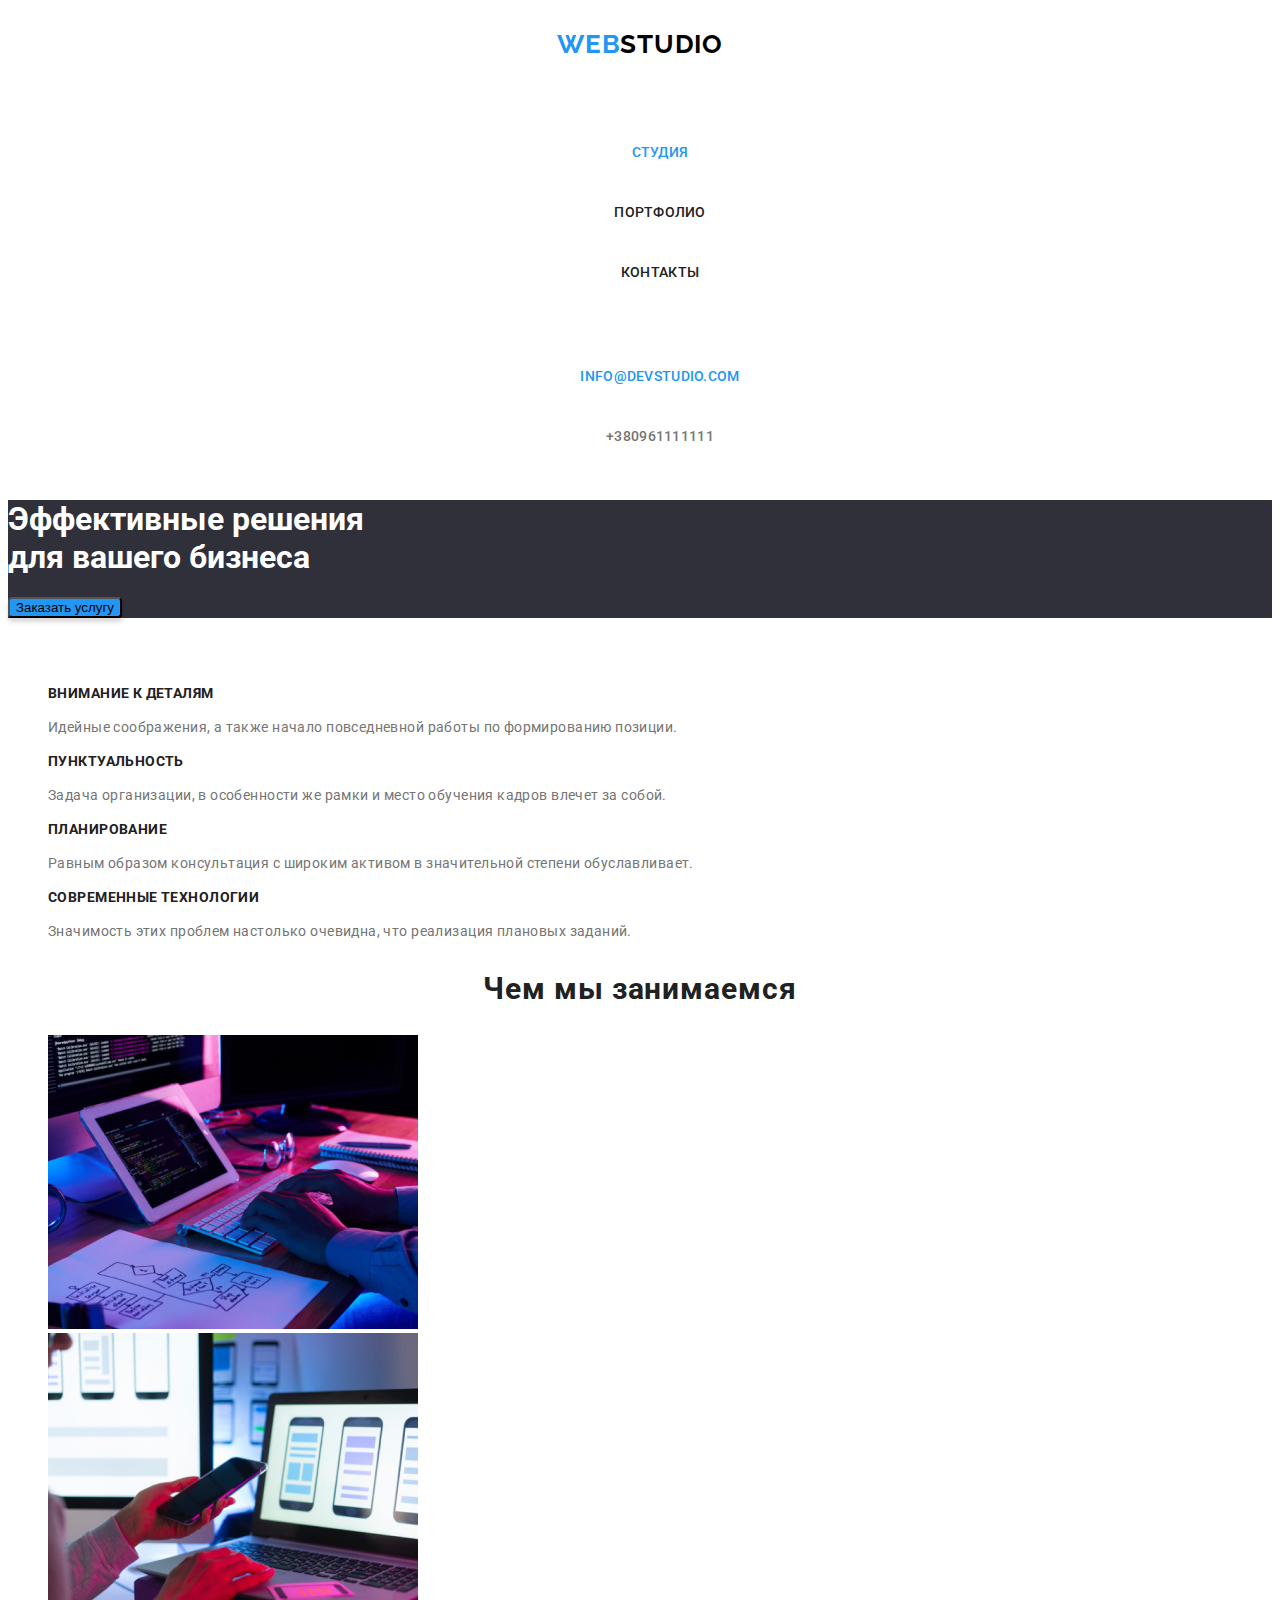
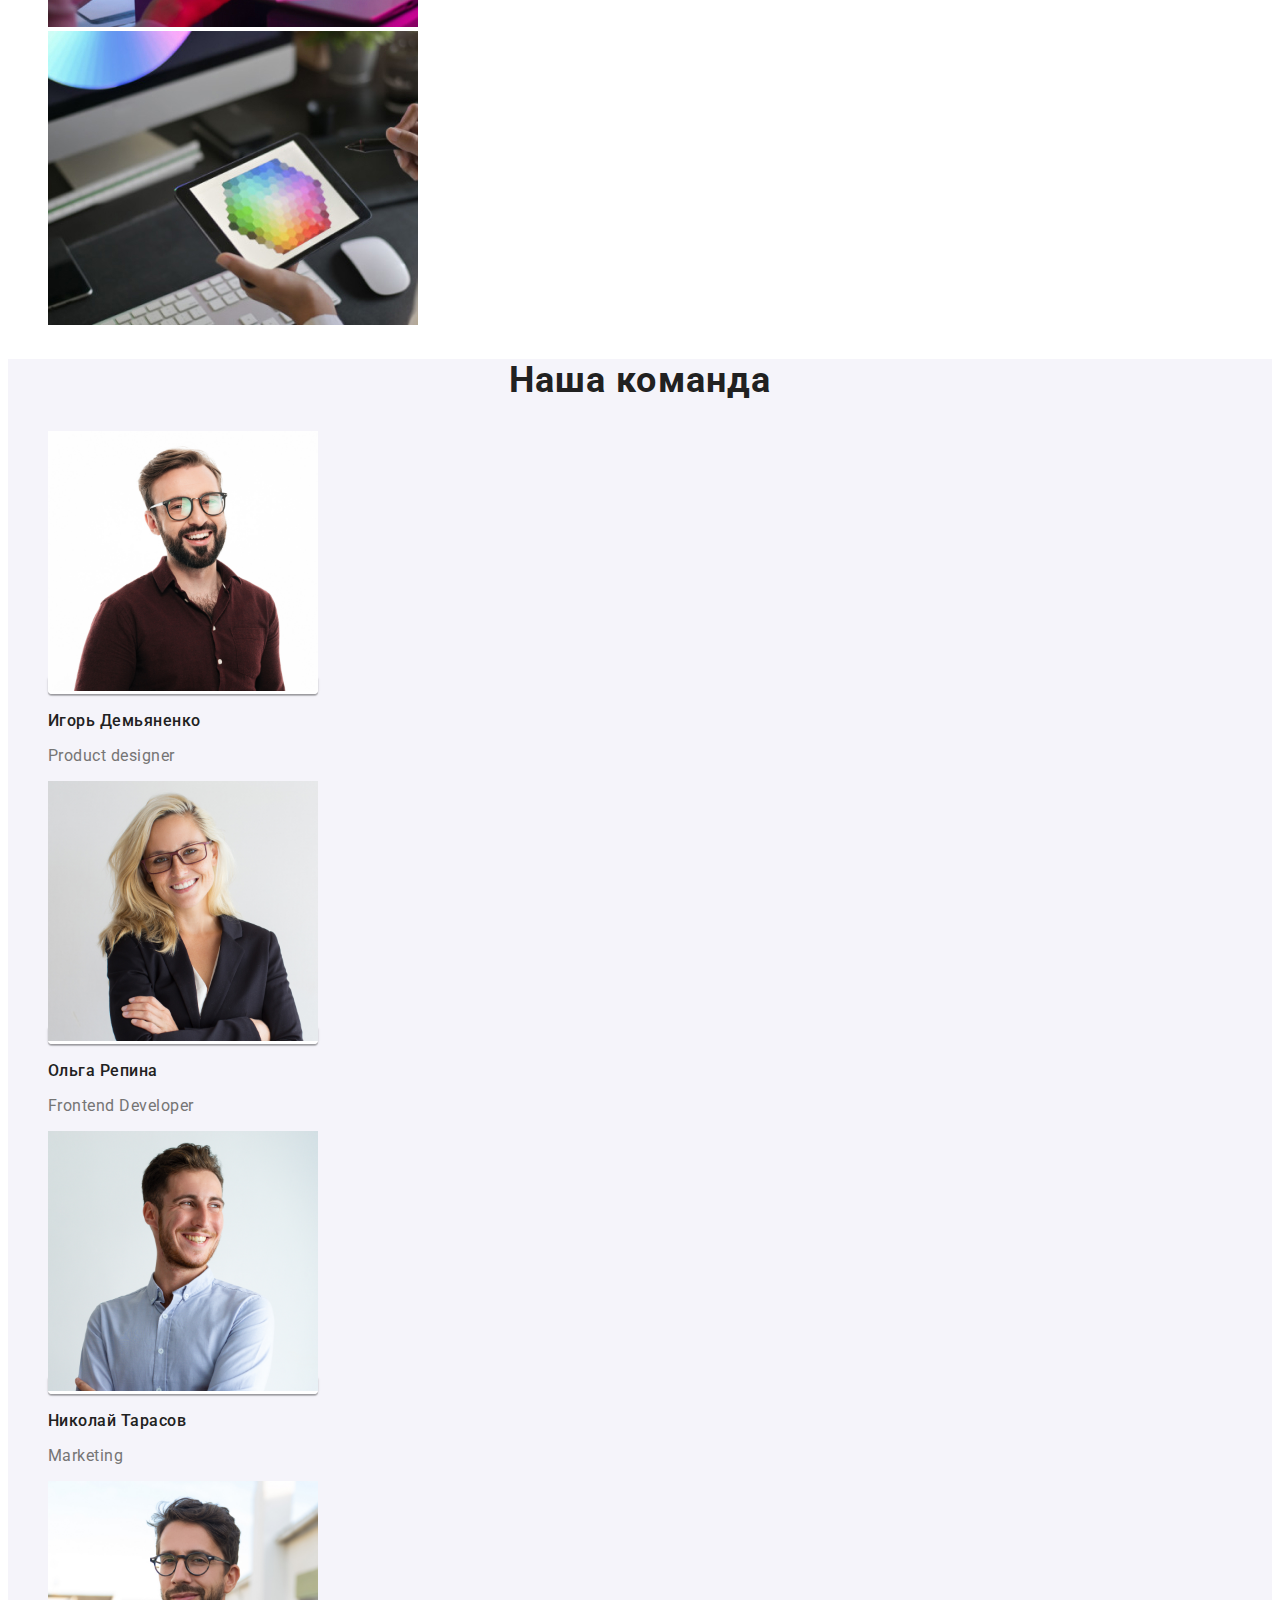
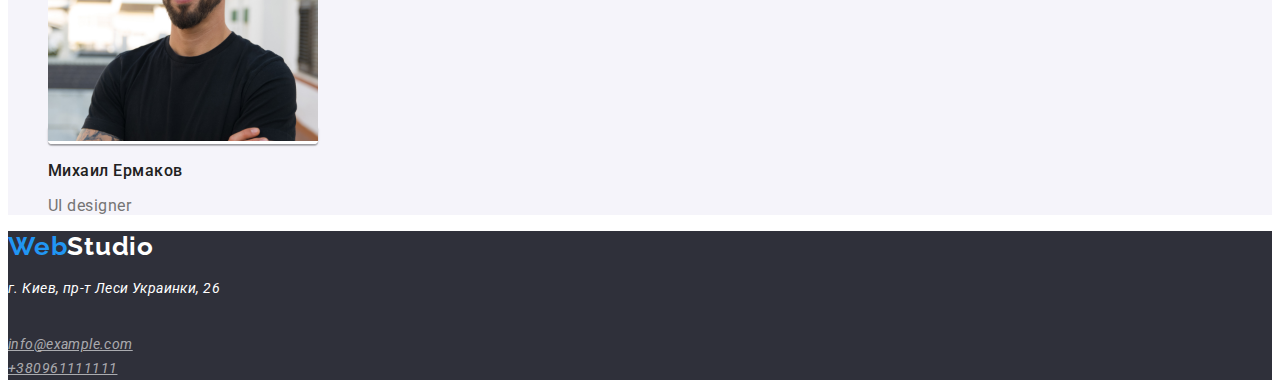
==== commit b7de1d84: "editing mistakes" ====
--- a/index.html
+++ b/index.html
@@ -6,12 +6,7 @@
     <meta name="viewport" content="width=device-width, initial-scale=1.0" />
     <title>WebStudio</title>
     <link rel="stylesheet" type="text/css" href="./css/styles.css" />
-    <link rel="preconnect" href="https://fonts.googleapis.com" />
-    <link rel="preconnect" href="https://fonts.gstatic.com" crossorigin />
-    <link
-      href="https://fonts.googleapis.com/css2?family=Raleway&family=Roboto:wght@100&display=swap"
-      rel="stylesheet"
-    />
+
     <link rel="preconnect" href="https://fonts.googleapis.com" />
     <link rel="preconnect" href="https://fonts.gstatic.com" crossorigin />
     <link
@@ -23,11 +18,13 @@
     <!-- Header -->
     <header class="header">
       <nav>
-        <a href="" lang="en" class="logo"> <span> Web</span>Studio </a>
+        <a href="./index.html" lang="en" class="logo">
+          <span> Web</span>Studio
+        </a>
 
         <ul class="site-nav">
           <li>
-            <a href="" class="studio current"> Студия </a>
+            <a href="" class="studio"> Студия </a>
           </li>
 
           <li>
@@ -37,6 +34,8 @@
             <a href="" class="contacts">Контакты</a>
           </li>
         </ul>
+      </nav>
+      <section>
         <ul>
           <li>
             <a href="" class="email"> info@devstudio.com </a>
@@ -45,7 +44,7 @@
             <a href="" class="telephone-number"> +380961111111 </a>
           </li>
         </ul>
-      </nav>
+      </section>
     </header>
     <main>
       <!-- Hero -->
@@ -55,15 +54,14 @@
           для вашего бизнеса
         </h1>
 
-        <a href="" class="button">Заказать услугу</a>
+        <button class="button">Заказать услугу</button>
       </section>
 
       <!-- Second Section -->
       <section>
         <!-- hidden heading -->
         <h2>Наши преймущества</h2>
-      </section>
-      <section>
+
         <ul>
           <li>
             <h3 class="details">Внимание к деталям</h3>
@@ -196,7 +194,9 @@
 
     <!-- Footer -->
     <footer>
-      <a href="" lang="en" class="logo-footer"> <span> Web</span>Studio </a>
+      <a href="./index.html" lang="en" class="logo-footer">
+        <span> Web</span>Studio
+      </a>
       <address>
         <p class="address">г. Киев, пр-т Леси Украинки, 26</p>
         <br />
--- a/css/styles.css
+++ b/css/styles.css
@@ -64,13 +64,17 @@
 
   text-decoration: none;
 }
-.site-nav .studio.current {
+.studio {
   color: var(--accent-color);
 }
 .studio:hover,
 .studio:focus {
   color: #000000;
 }
+.studio-current {
+  color: var(--title-text-color);
+  text-decoration: none;
+}
 .portfolio {
   font-family: Roboto;
 
@@ -80,6 +84,14 @@
   letter-spacing: 0.02em;
 
   color: var(--title-text-color);
+  text-decoration: none;
+}
+.portfolio:hover,
+.portfolio:focus {
+  color: var(--accent-color);
+}
+.portfolio-current {
+  color: var(--accent-color);
   text-decoration: none;
 }
 .contacts {
@@ -126,9 +138,6 @@
 .telephone-number:focus {
   color: var(--accent-color);
 }
-/* .hero {
-
-} */
 /* Button */
 .hero {
   font-family: Roboto;
@@ -144,11 +153,6 @@
 
   text-decoration: none;
 }
-
-/* .button:hover,
-.button:focus {
-  color: var(--accent-color);
-} */
 
 .details {
   font-family: Roboto;
@@ -321,7 +325,7 @@
 
   letter-spacing: 0.03em;
 
-  color: #757575;
+  color: var(--primary-text-color);
 }
 .img-olga {
   /* card bg */
@@ -501,6 +505,7 @@
     0px 2px 2px rgba(0, 0, 0, 0.12);
   border-radius: 4px;
 }
+
 .web-site {
   /* Rectangle 10 */
   background: var(--button-color);
@@ -684,3 +689,45 @@
 
   color: var(--primary-text-color);
 }
+.lab {
+  /* Проект LAB */
+
+  font-family: Roboto;
+  font-weight: bold;
+  font-size: 18px;
+  line-height: 36px;
+  /* identical to box height, or 200% */
+  letter-spacing: 0.06em;
+
+  color: var(--title-text-color);
+}
+.lab-marketing {
+  font-family: Roboto;
+  font-size: 16px;
+  line-height: 30px;
+  /* identical to box height, or 187% */
+  letter-spacing: 0.03em;
+
+  color: var(--primary-text-color);
+}
+.business {
+  /* Growing Business */
+  font-family: Roboto;
+  font-weight: bold;
+  font-size: 18px;
+  line-height: 36px;
+  /* identical to box height, or 200% */
+  letter-spacing: 0.06em;
+
+  color: var(--title-text-color);
+}
+.app-business {
+  /* Приложение */
+  font-family: Roboto;
+  font-size: 16px;
+  line-height: 30px;
+  /* identical to box height, or 187% */
+  letter-spacing: 0.03em;
+
+  color: var(--primary-text-color);
+}
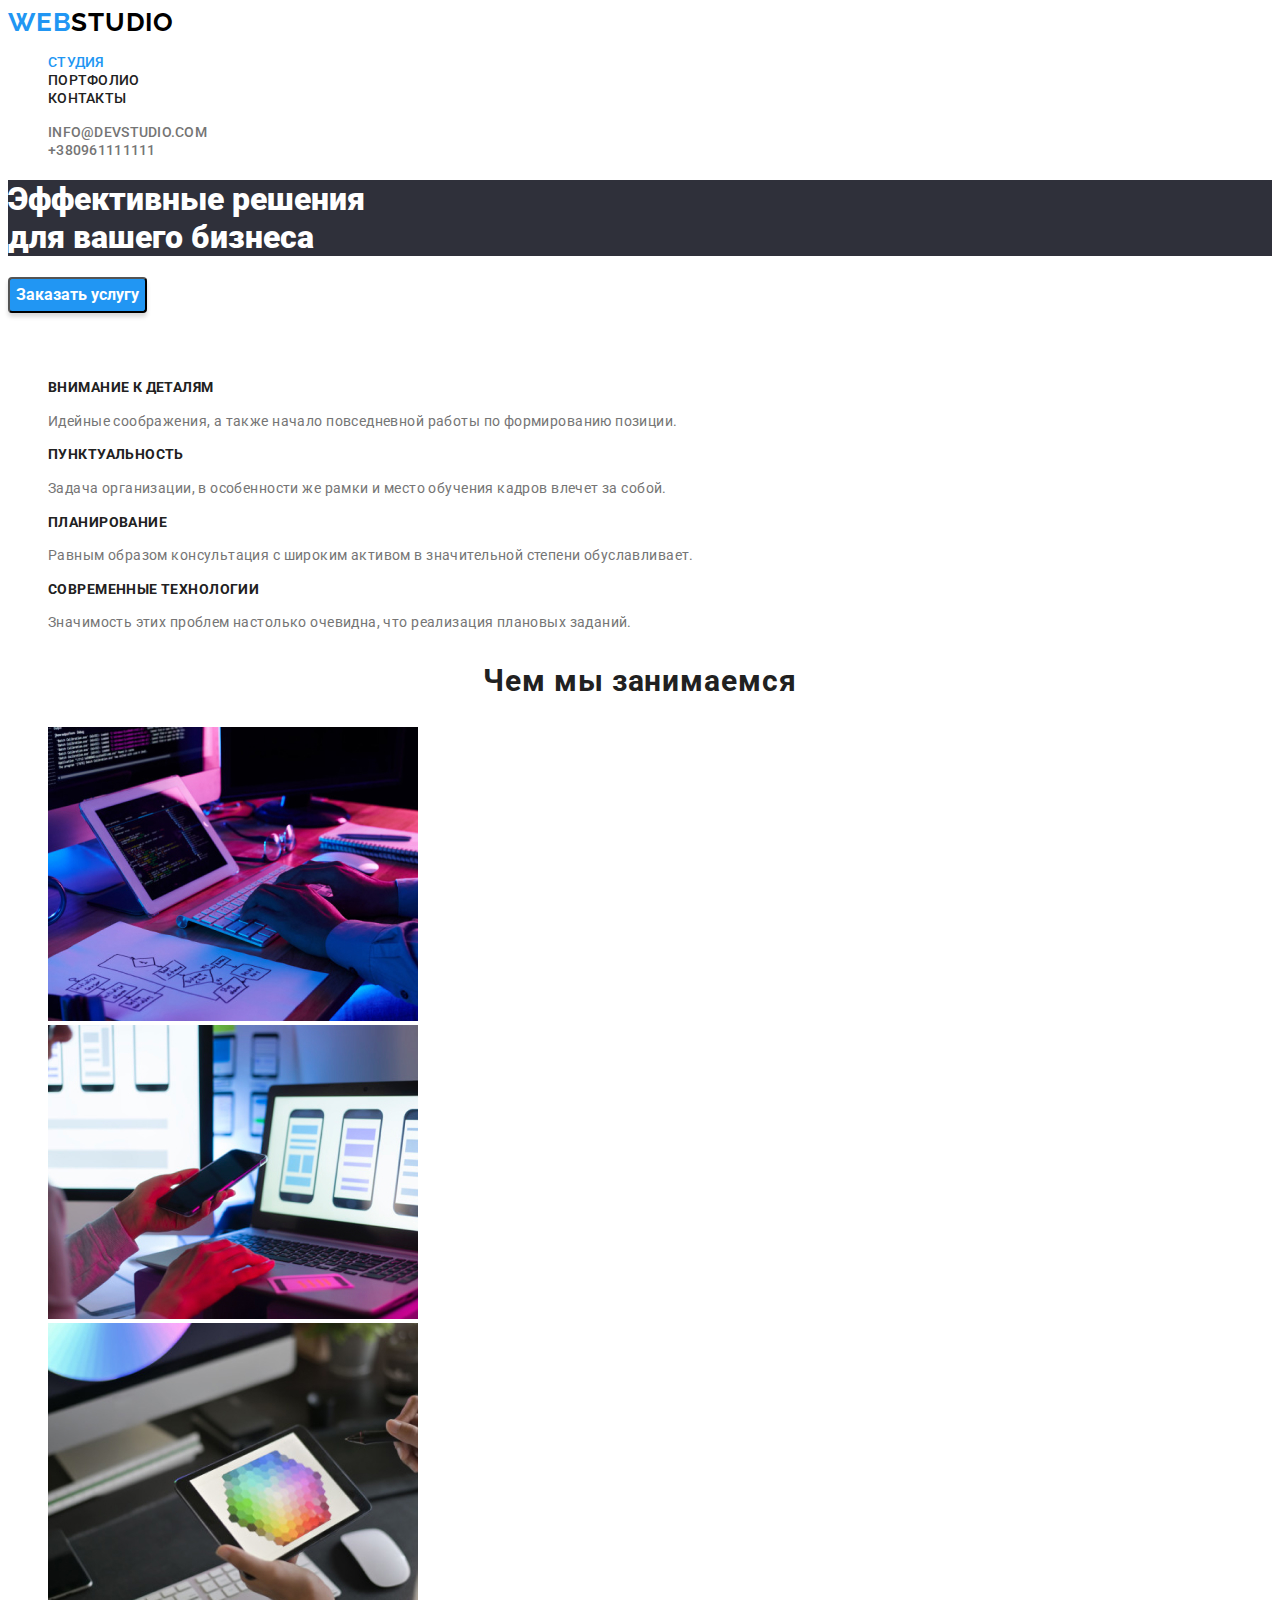
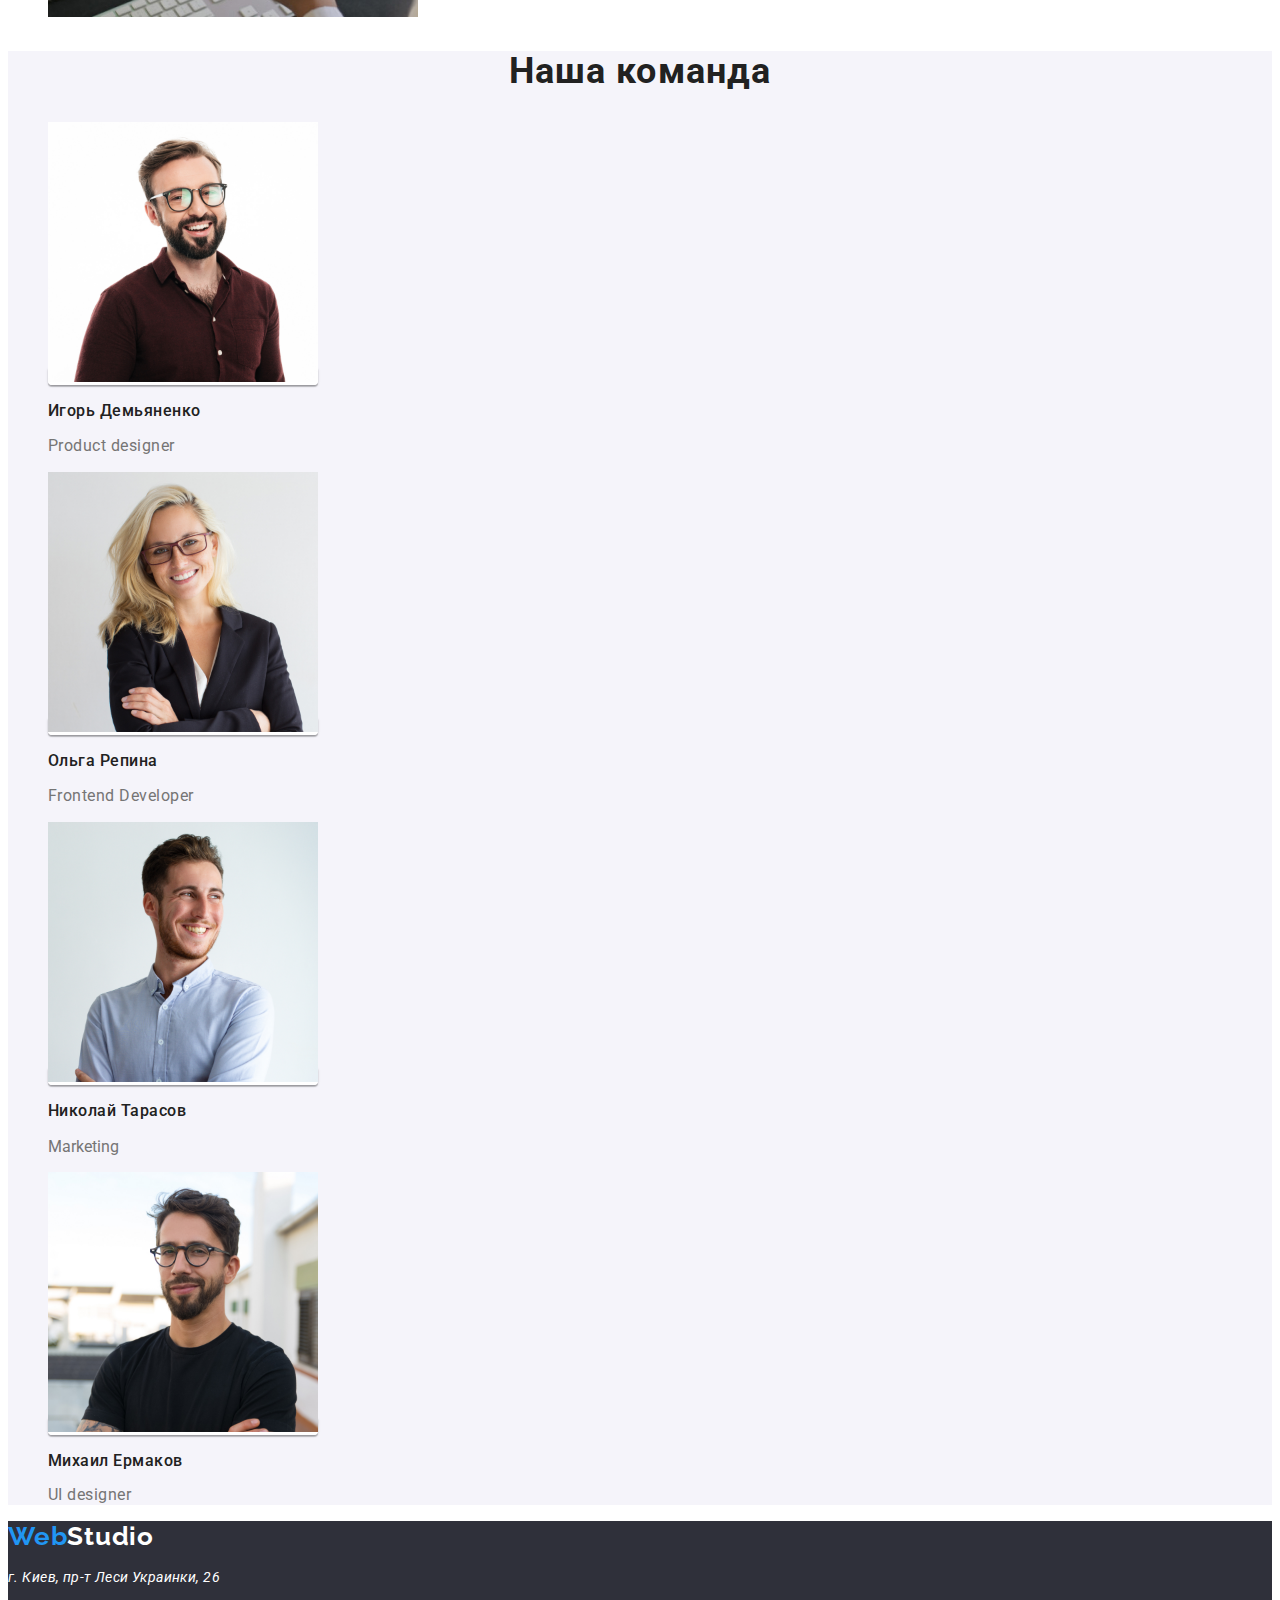
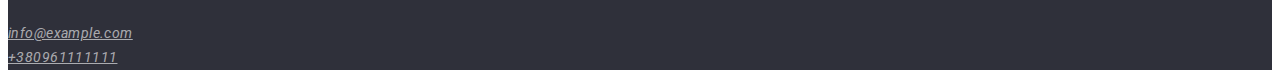
==== commit 52748ac8: "fixing  styles.css problems" ====
--- a/index.html
+++ b/index.html
@@ -10,7 +10,7 @@
     <link rel="preconnect" href="https://fonts.googleapis.com" />
     <link rel="preconnect" href="https://fonts.gstatic.com" crossorigin />
     <link
-      href="https://fonts.googleapis.com/css2?family=Raleway&family=Roboto:wght@100;400&display=swap"
+      href="https://fonts.googleapis.com/css2?family=Raleway&family=Roboto:wght@100;400;500;700;900&display=swap"
       rel="stylesheet"
     />
   </head>
@@ -24,7 +24,7 @@
 
         <ul class="site-nav">
           <li>
-            <a href="" class="studio"> Студия </a>
+            <a href="./index.html" class="studio"> Студия </a>
           </li>
 
           <li>
@@ -35,27 +35,25 @@
           </li>
         </ul>
       </nav>
-      <section>
-        <ul>
-          <li>
-            <a href="" class="email"> info@devstudio.com </a>
-          </li>
-          <li>
-            <a href="" class="telephone-number"> +380961111111 </a>
-          </li>
-        </ul>
-      </section>
+
+      <ul>
+        <li>
+          <a href="" class="email"> info@devstudio.com </a>
+        </li>
+        <li>
+          <a href="" class="telephone-number"> +380961111111 </a>
+        </li>
+      </ul>
     </header>
     <main>
       <!-- Hero -->
-      <section class="hero">
-        <h1 class="hero-title">
-          Эффективные решения <br />
-          для вашего бизнеса
-        </h1>
-
-        <button class="button">Заказать услугу</button>
-      </section>
+
+      <h1 class="hero">
+        Эффективные решения <br />
+        для вашего бизнеса
+      </h1>
+
+      <button class="button">Заказать услугу</button>
 
       <!-- Second Section -->
       <section>
--- a/css/styles.css
+++ b/css/styles.css
@@ -15,14 +15,6 @@
 .header {
   /* top line bg */
 
-  font-family: Roboto;
-
-  font-weight: 900;
-  font-size: 44px;
-  line-height: 60px;
-  /* or 136% */
-  text-align: center;
-  letter-spacing: 0.06em;
   text-transform: uppercase;
 
   color: var(--background-color);
@@ -32,14 +24,12 @@
 }
 .logo {
   /* WebStudio */
-  line-height: 31px;
+  line-height: 1.1;
 
   font-family: Raleway;
 
-  font-weight: bold;
+  font-weight: 700;
   font-size: 26px;
-  line-height: 31px;
-  /* identical to box height */
   letter-spacing: 0.03em;
 
   color: #000000;
@@ -49,7 +39,8 @@
 .logo span {
   color: var(--accent-color);
   text-decoration: none;
-  line-height: 31px;
+  line-height: 1.1;
+  font-weight: 700;
 }
 
 .studio {
@@ -57,7 +48,7 @@
 
   font-weight: 500;
   font-size: 14px;
-  line-height: 16px;
+  line-height: 1.1;
   letter-spacing: 0.02em;
 
   color: var(--accent-color);
@@ -72,15 +63,28 @@
   color: #000000;
 }
 .studio-current {
-  color: var(--title-text-color);
-  text-decoration: none;
+  text-decoration: none;
+  /* Студия */
+
+  font-family: Roboto;
+  font-style: normal;
+  font-weight: 500;
+  font-size: 14px;
+  line-height: 1.1;
+  letter-spacing: 0.02em;
+
+  color: #212121;
+}
+.studio-current:hover,
+.studio-current:focus {
+  color: var(--accent-color);
 }
 .portfolio {
   font-family: Roboto;
 
   font-weight: 500;
   font-size: 14px;
-  line-height: 16px;
+  line-height: 1.1;
   letter-spacing: 0.02em;
 
   color: var(--title-text-color);
@@ -91,15 +95,23 @@
   color: var(--accent-color);
 }
 .portfolio-current {
+  /* Портфолио */
   color: var(--accent-color);
   text-decoration: none;
+
+  font-family: Roboto;
+  font-style: normal;
+  font-weight: 500;
+  font-size: 14px;
+  line-height: 1.1;
+  letter-spacing: 0.02em;
 }
 .contacts {
   font-family: Roboto;
 
   font-weight: 500;
   font-size: 14px;
-  line-height: 16px;
+  line-height: 1.1;
   letter-spacing: 0.02em;
   text-decoration: none;
 
@@ -113,10 +125,10 @@
 
   font-weight: 500;
   font-size: 14px;
-  line-height: 16px;
+  line-height: 1.1;
   letter-spacing: 0.02em;
   text-decoration: none;
-  color: var(--accent-color);
+  color: var(--primary-text-color);
 }
 .email:hover,
 .email:focus {
@@ -129,7 +141,7 @@
 
   font-weight: 500;
   font-size: 14px;
-  line-height: 16px;
+  line-height: 1.1;
   letter-spacing: 0.02em;
   text-decoration: none;
   color: var(--primary-text-color);
@@ -138,12 +150,15 @@
 .telephone-number:focus {
   color: var(--accent-color);
 }
-/* Button */
+
 .hero {
+  /* Bg */
   font-family: Roboto;
   background: var(--background-color);
   background: #2f303a;
-}
+  font-weight: 900;
+}
+
 .button {
   /* bg */
 
@@ -152,6 +167,16 @@
   border-radius: 4px;
 
   text-decoration: none;
+  /* Заказать услугу */
+
+  font-family: Roboto;
+  font-style: normal;
+  font-weight: bold;
+  font-size: 16px;
+  line-height: 1.87;
+  /* identical to box height, or 187% */
+
+  color: var(--background-color);
 }
 
 .details {
@@ -159,18 +184,18 @@
 
   font-weight: bold;
   font-size: 14px;
-  line-height: 16px;
+  line-height: 1.1;
   letter-spacing: 0.03em;
   text-transform: uppercase;
 
-  color: var(--title-text-color);
+  color: #212121;
 }
 .details-text {
   font-family: Roboto;
 
   font-weight: normal;
   font-size: 14px;
-  line-height: 24px;
+  line-height: 1.7;
   /* or 171% */
   letter-spacing: 0.03em;
 
@@ -181,18 +206,18 @@
 
   font-weight: bold;
   font-size: 14px;
-  line-height: 16px;
+  line-height: 1.1;
   letter-spacing: 0.03em;
   text-transform: uppercase;
 
-  color: var(--title-text-color);
+  color: #212121;
 }
 .punctuality-text {
   font-family: Roboto;
 
   font-weight: normal;
   font-size: 14px;
-  line-height: 24px;
+  line-height: 1.7;
   /* or 171% */
   letter-spacing: 0.03em;
 
@@ -204,18 +229,18 @@
 
   font-weight: bold;
   font-size: 14px;
-  line-height: 16px;
+  line-height: 1.1;
   letter-spacing: 0.03em;
   text-transform: uppercase;
 
-  color: var(--title-text-color);
+  color: #212121;
 }
 .planning-text {
   font-family: Roboto;
 
   font-weight: normal;
   font-size: 14px;
-  line-height: 24px;
+  line-height: 1.7;
   /* or 171% */
   letter-spacing: 0.03em;
 
@@ -226,19 +251,19 @@
 
   font-weight: bold;
   font-size: 14px;
-  line-height: 16px;
+  line-height: 1.1;
   letter-spacing: 0.03em;
   text-transform: uppercase;
 
-  color: var(--title-text-color);
+  color: #212121;
 }
 
 .technologies-text {
   font-family: Roboto;
 
   font-size: 14px;
-  line-height: 24px;
-  /* or 171% */
+  line-height: 1.7;
+ 
   letter-spacing: 0.03em;
 
   color: var(--primary-text-color);
@@ -248,7 +273,7 @@
 
   font-weight: bold;
   font-size: 30px;
-  line-height: 42px;
+  line-height: 1.4;
   text-align: center;
   letter-spacing: 0.03em;
 
@@ -281,7 +306,7 @@
 
   font-weight: bold;
   font-size: 36px;
-  line-height: 42px;
+  line-height: 1.16;
   text-align: center;
   letter-spacing: 0.03em;
 
@@ -307,7 +332,7 @@
 
   font-weight: 500;
   font-size: 16px;
-  line-height: 19px;
+  line-height: 1.18;
   /* identical to box height */
 
   letter-spacing: 0.03em;
@@ -321,7 +346,7 @@
 
   font-weight: normal;
   font-size: 16px;
-  line-height: 19px;
+  line-height: 1.18;
 
   letter-spacing: 0.03em;
 
@@ -361,7 +386,7 @@
 
   font-weight: 500;
   font-size: 16px;
-  line-height: 19px;
+  line-height: 1.18;
   /* identical to box height */
 
   letter-spacing: 0.03em;
@@ -375,7 +400,7 @@
 
   font-weight: normal;
   font-size: 16px;
-  line-height: 19px;
+  line-height: 1.18;
   /* identical to box height */
 
   letter-spacing: 0.03em;
@@ -387,7 +412,7 @@
 
   font-weight: 500;
   font-size: 16px;
-  line-height: 19px;
+  line-height: 1.18;
   /* identical to box height */
 
   letter-spacing: 0.03em;
@@ -401,7 +426,7 @@
 
   font-weight: normal;
   font-size: 16px;
-  line-height: 19px;
+  line-height: 1.18
   /* identical to box height */
 
   letter-spacing: 0.03em;
@@ -413,7 +438,7 @@
 
   font-weight: 500;
   font-size: 16px;
-  line-height: 19px;
+  line-height: 1.18;
   /* identical to box height */
 
   letter-spacing: 0.03em;
@@ -427,7 +452,7 @@
 
   font-weight: normal;
   font-size: 16px;
-  line-height: 19px;
+  line-height: 1.18;
   /* identical to box height */
 
   letter-spacing: 0.03em;
@@ -445,7 +470,7 @@
 
   font-weight: bold;
   font-size: 26px;
-  line-height: 31px;
+  line-height: 1.19;
   /* identical to box height */
   letter-spacing: 0.03em;
   text-decoration: none;
@@ -465,7 +490,7 @@
 
   font-weight: normal;
   font-size: 14px;
-  line-height: 24px;
+  line-height: 1.7;
   /* or 171% */
   letter-spacing: 0.03em;
 
@@ -478,7 +503,7 @@
 
   font-weight: normal;
   font-size: 14px;
-  line-height: 24px;
+  line-height: 1.7;
   /* or 171% */
   letter-spacing: 0.03em;
 
@@ -491,42 +516,88 @@
 
   font-weight: normal;
   font-size: 14px;
-  line-height: 24px;
+  line-height: 1.7;
   /* or 171% */
   letter-spacing: 0.03em;
 
   color: rgba(255, 255, 255, 0.6);
 }
 .all-button {
-  /* Rectangle 10 */
-  background: var(--accent-color);
-  /* shadow-middle */
-  box-shadow: 0px 3px 1px rgba(0, 0, 0, 0.1), 0px 1px 2px rgba(0, 0, 0, 0.08),
-    0px 2px 2px rgba(0, 0, 0, 0.12);
-  border-radius: 4px;
-}
-
+  /* Все */
+
+  font-family: Roboto;
+  font-style: normal;
+  font-weight: 500;
+  font-size: 16px;
+  line-height: 1.6;
+  /* identical to box height, or 162% */
+  text-align: center;
+  letter-spacing: 0.03em;
+
+  color: var(--title-text-color);
+  background-color: var(--button-color);
+}
+.all-button:hover,
+.all-button:focus {
+  color: var(--background-color);
+  background-color: var(--accent-color);
+}
 .web-site {
-  /* Rectangle 10 */
-  background: var(--button-color);
-  border-radius: 4px;
+  font-family: Roboto;
+  font-style: normal;
+  font-weight: 500;
+  font-size: 16px;
+  line-height: 1.6;
+  /* identical to box height, or 162% */
+  text-align: center;
+  letter-spacing: 0.03em;
+
+  color: var(--title-text-color);
+  background-color: #f5f4fa;
 }
 .app-button {
-  /* Rectangle 10 */
-  background: var(--button-color);
-  border-radius: 4px;
+  font-family: Roboto;
+  font-style: normal;
+  font-weight: 500;
+  font-size: 16px;
+  line-height: 1.6;
+  /* identical to box height, or 162% */
+  text-align: center;
+  letter-spacing: 0.03em;
+
+  color: var(--title-text-color);
+  background-color: #f5f4fa;
+}
+.design-button {
+  font-family: Roboto;
+  font-style: normal;
+  font-weight: 500;
+  font-size: 16px;
+  line-height: 1.6;
+  /* identical to box height, or 162% */
+  text-align: center;
+  letter-spacing: 0.03em;
+
+  color: var(--title-text-color);
+  background-color: #f5f4fa;
 }
 .marketing-button {
-  /* Rectangle 10 */
-  background: var(--button-color);
-  border-radius: 4px;
+  font-family: Roboto;
+  font-style: normal;
+  font-weight: 500;
+  font-size: 16px;
+  line-height: 1.6;
+  /* identical to box height, or 162% */
+  text-align: center;
+  letter-spacing: 0.03em;
+
+  color: var(--title-text-color);
+  background-color: #f5f4fa;
 }
 .poster {
   /* container bg */
 
   background: var(--background-color);
-  border: 1px solid #eeeeee;
-  box-sizing: border-box;
 }
 .techno {
   /* Технокряк */
@@ -535,7 +606,7 @@
 
   font-weight: bold;
   font-size: 18px;
-  line-height: 36px;
+  line-height: 2;
   /* identical to box height, or 200% */
   letter-spacing: 0.06em;
 
@@ -545,7 +616,7 @@
   /* Веб-сайт */
   font-family: Roboto;
   font-size: 16px;
-  line-height: 30px;
+  line-height: 1.87;
   /* identical to box height, or 187% */
   letter-spacing: 0.03em;
 
@@ -557,7 +628,7 @@
 
   font-weight: bold;
   font-size: 18px;
-  line-height: 36px;
+  line-height: 2;
   /* identical to box height, or 200% */
   letter-spacing: 0.06em;
 
@@ -568,7 +639,7 @@
 
   font-family: Roboto;
   font-size: 16px;
-  line-height: 30px;
+  line-height: 1.87;
   /* identical to box height, or 187% */
   letter-spacing: 0.03em;
 
@@ -581,7 +652,7 @@
   font-family: Roboto;
   font-weight: bold;
   font-size: 18px;
-  line-height: 36px;
+  line-height: 2;
   /* identical to box height, or 200% */
   letter-spacing: 0.06em;
 
@@ -594,7 +665,7 @@
   font-family: Roboto;
 
   font-size: 16px;
-  line-height: 30px;
+  line-height: 1.87;
   /* identical to box height, or 187% */
   letter-spacing: 0.03em;
 
@@ -607,7 +678,7 @@
 
   font-weight: bold;
   font-size: 18px;
-  line-height: 36px;
+  line-height:2;
   /* identical to box height, or 200% */
   letter-spacing: 0.06em;
 
@@ -618,7 +689,7 @@
 
   font-family: Roboto;
   font-size: 16px;
-  line-height: 30px;
+  line-height: 1.87;
   /* identical to box height, or 187% */
   letter-spacing: 0.03em;
 
@@ -630,7 +701,7 @@
   font-family: Roboto;
   font-weight: bold;
   font-size: 18px;
-  line-height: 36px;
+  line-height: 2;
   /* identical to box height, or 200% */
   letter-spacing: 0.06em;
 
@@ -640,7 +711,7 @@
   /* Приложение */
   font-family: Roboto;
   font-size: 16px;
-  line-height: 30px;
+  line-height: 1.87;
   /* identical to box height, or 187% */
   letter-spacing: 0.03em;
 
@@ -651,7 +722,7 @@
   font-family: Roboto;
   font-weight: bold;
   font-size: 18px;
-  line-height: 36px;
+  line-height: 2;
   /* identical to box height, or 200% */
   letter-spacing: 0.06em;
 
@@ -661,7 +732,7 @@
   /* Веб-сайт */
   font-family: Roboto;
   font-size: 16px;
-  line-height: 30px;
+  line-height: 1.87;
   /* identical to box height, or 187% */
   letter-spacing: 0.03em;
 
@@ -673,7 +744,7 @@
 
   font-weight: bold;
   font-size: 18px;
-  line-height: 36px;
+  line-height: 2;
   /* identical to box height, or 200% */
   letter-spacing: 0.06em;
 
@@ -683,7 +754,7 @@
   /* Дизайн */
   font-family: Roboto;
   font-size: 16px;
-  line-height: 30px;
+  line-height: 1.87;
   /* identical to box height, or 187% */
   letter-spacing: 0.03em;
 
@@ -695,7 +766,7 @@
   font-family: Roboto;
   font-weight: bold;
   font-size: 18px;
-  line-height: 36px;
+  line-height: 2;
   /* identical to box height, or 200% */
   letter-spacing: 0.06em;
 
@@ -704,7 +775,7 @@
 .lab-marketing {
   font-family: Roboto;
   font-size: 16px;
-  line-height: 30px;
+  line-height: 1.87;
   /* identical to box height, or 187% */
   letter-spacing: 0.03em;
 
@@ -715,7 +786,7 @@
   font-family: Roboto;
   font-weight: bold;
   font-size: 18px;
-  line-height: 36px;
+  line-height: 2;
   /* identical to box height, or 200% */
   letter-spacing: 0.06em;
 
@@ -725,9 +796,9 @@
   /* Приложение */
   font-family: Roboto;
   font-size: 16px;
-  line-height: 30px;
-  /* identical to box height, or 187% */
-  letter-spacing: 0.03em;
-
-  color: var(--primary-text-color);
-}
+  line-height: 1.87;
+  /* identical to box height, or 187% */
+  letter-spacing: 0.03em;
+
+  color: var(--primary-text-color);
+}
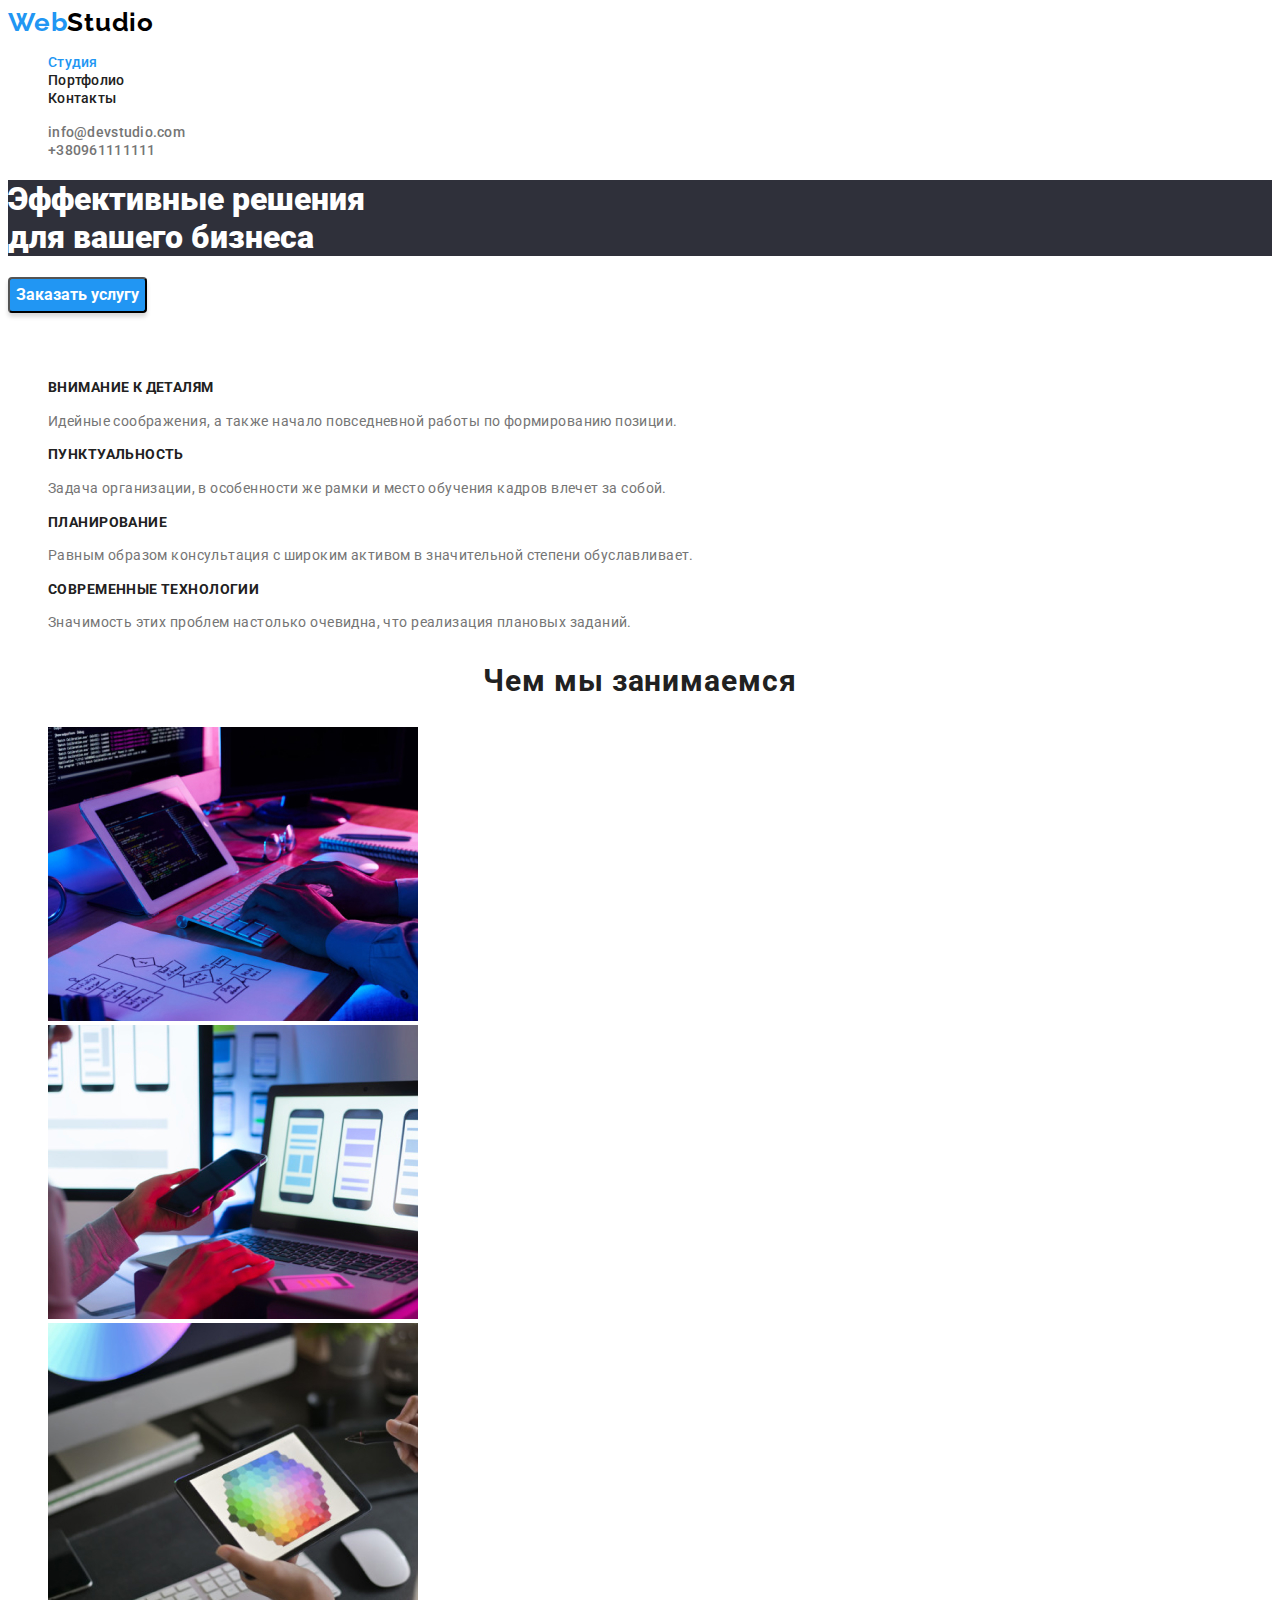
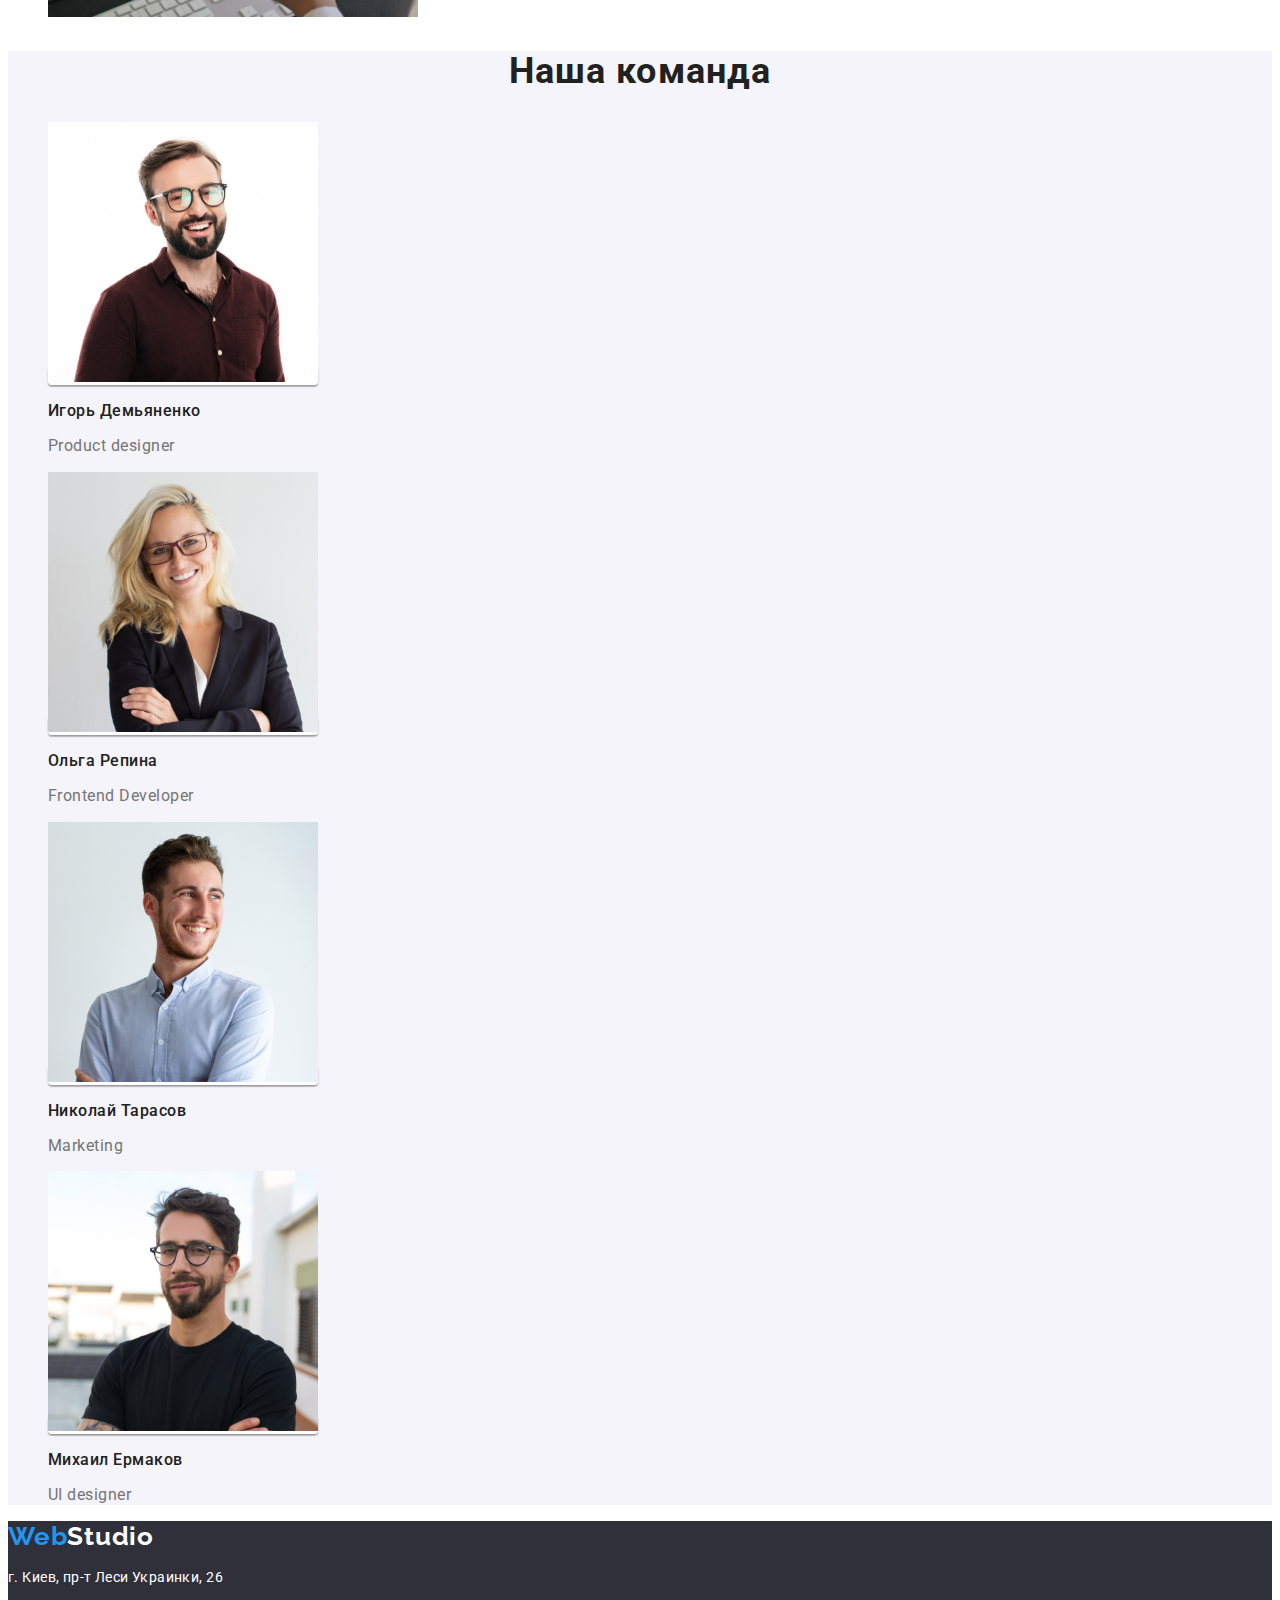
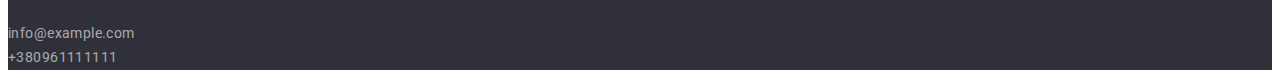
==== commit d5baa256: "Fixing" ====
--- a/index.html
+++ b/index.html
@@ -10,7 +10,7 @@
     <link rel="preconnect" href="https://fonts.googleapis.com" />
     <link rel="preconnect" href="https://fonts.gstatic.com" crossorigin />
     <link
-      href="https://fonts.googleapis.com/css2?family=Raleway&family=Roboto:wght@100;400;500;700;900&display=swap"
+      href="https://fonts.googleapis.com/css2?family=Raleway:wght@700&family=Roboto:wght@100;400;500;700;900&display=swap"
       rel="stylesheet"
     />
   </head>
@@ -36,7 +36,7 @@
         </ul>
       </nav>
 
-      <ul>
+      <ul class="connect">
         <li>
           <a href="" class="email"> info@devstudio.com </a>
         </li>
@@ -198,9 +198,9 @@
       <address>
         <p class="address">г. Киев, пр-т Леси Украинки, 26</p>
         <br />
-        <a href="" class="email-foot">info@example.com</a>
+        <a href="" class="email-foot-number">info@example.com</a>
         <br />
-        <a href="" class="number">+380961111111</a>
+        <a href="" class="email-foot-number">+380961111111</a>
       </address>
     </footer>
   </body>
--- a/css/styles.css
+++ b/css/styles.css
@@ -14,9 +14,6 @@
 
 .header {
   /* top line bg */
-
-  text-transform: uppercase;
-
   color: var(--background-color);
 }
 .hero {
@@ -43,7 +40,8 @@
   font-weight: 700;
 }
 
-.studio {
+.studio,
+.studio-current {
   font-family: Roboto;
 
   font-weight: 500;
@@ -55,31 +53,21 @@
 
   text-decoration: none;
 }
-.studio {
-  color: var(--accent-color);
-}
+.studio-current {
+  color: var(--title-text-color);
+}
+
 .studio:hover,
 .studio:focus {
-  color: #000000;
-}
-.studio-current {
-  text-decoration: none;
-  /* Студия */
-
-  font-family: Roboto;
-  font-style: normal;
-  font-weight: 500;
-  font-size: 14px;
-  line-height: 1.1;
-  letter-spacing: 0.02em;
-
-  color: #212121;
-}
+  color: var(--accent-color);
+}
+
 .studio-current:hover,
 .studio-current:focus {
   color: var(--accent-color);
 }
-.portfolio {
+.portfolio,
+.portfolio-current {
   font-family: Roboto;
 
   font-weight: 500;
@@ -89,37 +77,35 @@
 
   color: var(--title-text-color);
   text-decoration: none;
+}
+.portfolio-current {
+  color: var(--accent-color);
 }
 .portfolio:hover,
 .portfolio:focus {
   color: var(--accent-color);
 }
-.portfolio-current {
-  /* Портфолио */
-  color: var(--accent-color);
-  text-decoration: none;
-
-  font-family: Roboto;
-  font-style: normal;
+.portfolio-current:hover,
+.portfolio-current:focus {
+  color: var(--accent-color);
+}
+
+.contacts {
+  font-family: Roboto;
+
   font-weight: 500;
   font-size: 14px;
   line-height: 1.1;
   letter-spacing: 0.02em;
-}
-.contacts {
-  font-family: Roboto;
-
-  font-weight: 500;
-  font-size: 14px;
-  line-height: 1.1;
-  letter-spacing: 0.02em;
   text-decoration: none;
 
   color: var(--title-text-color);
   list-style-type: none;
 }
-.email {
+.email,
+.telephone-number {
   /* info@devstudio.com */
+  /* +38 096 111 11 11 */
 
   font-family: Roboto;
 
@@ -133,18 +119,6 @@
 .email:hover,
 .email:focus {
   color: var(--accent-color);
-}
-.telephone-number {
-  /* +38 096 111 11 11 */
-
-  font-family: Roboto;
-
-  font-weight: 500;
-  font-size: 14px;
-  line-height: 1.1;
-  letter-spacing: 0.02em;
-  text-decoration: none;
-  color: var(--primary-text-color);
 }
 .telephone-number:hover,
 .telephone-number:focus {
@@ -263,7 +237,7 @@
 
   font-size: 14px;
   line-height: 1.7;
- 
+
   letter-spacing: 0.03em;
 
   color: var(--primary-text-color);
@@ -426,7 +400,7 @@
 
   font-weight: normal;
   font-size: 16px;
-  line-height: 1.18
+  line-height: 1.18;
   /* identical to box height */
 
   letter-spacing: 0.03em;
@@ -495,33 +469,24 @@
   letter-spacing: 0.03em;
 
   color: var(--background-color);
-}
-.email-foot {
+  text-decoration: none;
+  font-style: normal;
+}
+.email-foot-number {
   /* info@example.com */
+  /* +38 099 111 11 11 */
 
   font-family: Roboto;
 
   font-weight: normal;
   font-size: 14px;
   line-height: 1.7;
-  /* or 171% */
-  letter-spacing: 0.03em;
-
+  letter-spacing: 0.03em;
+  font-style: normal;
   color: rgba(255, 255, 255, 0.6);
-}
-.number {
-  /* +38 099 111 11 11 */
-
-  font-family: Roboto;
-
-  font-weight: normal;
-  font-size: 14px;
-  line-height: 1.7;
-  /* or 171% */
-  letter-spacing: 0.03em;
-
-  color: rgba(255, 255, 255, 0.6);
-}
+  text-decoration: none;
+}
+
 .all-button {
   /* Все */
 
@@ -555,6 +520,11 @@
   color: var(--title-text-color);
   background-color: #f5f4fa;
 }
+.web-site:hover,
+.web-site:focus {
+  color: var(--background-color);
+  background-color: var(--accent-color);
+}
 .app-button {
   font-family: Roboto;
   font-style: normal;
@@ -568,6 +538,11 @@
   color: var(--title-text-color);
   background-color: #f5f4fa;
 }
+.app-button:hover,
+.app-button:focus {
+  color: var(--background-color);
+  background-color: var(--accent-color);
+}
 .design-button {
   font-family: Roboto;
   font-style: normal;
@@ -581,6 +556,11 @@
   color: var(--title-text-color);
   background-color: #f5f4fa;
 }
+.design-button:hover,
+.design-button:focus {
+  color: var(--background-color);
+  background-color: var(--accent-color);
+}
 .marketing-button {
   font-family: Roboto;
   font-style: normal;
@@ -594,6 +574,11 @@
   color: var(--title-text-color);
   background-color: #f5f4fa;
 }
+.marketing-button:hover,
+.marketing-button:focus {
+  color: var(--background-color);
+  background-color: var(--accent-color);
+}
 .poster {
   /* container bg */
 
@@ -678,7 +663,7 @@
 
   font-weight: bold;
   font-size: 18px;
-  line-height:2;
+  line-height: 2;
   /* identical to box height, or 200% */
   letter-spacing: 0.06em;
 
